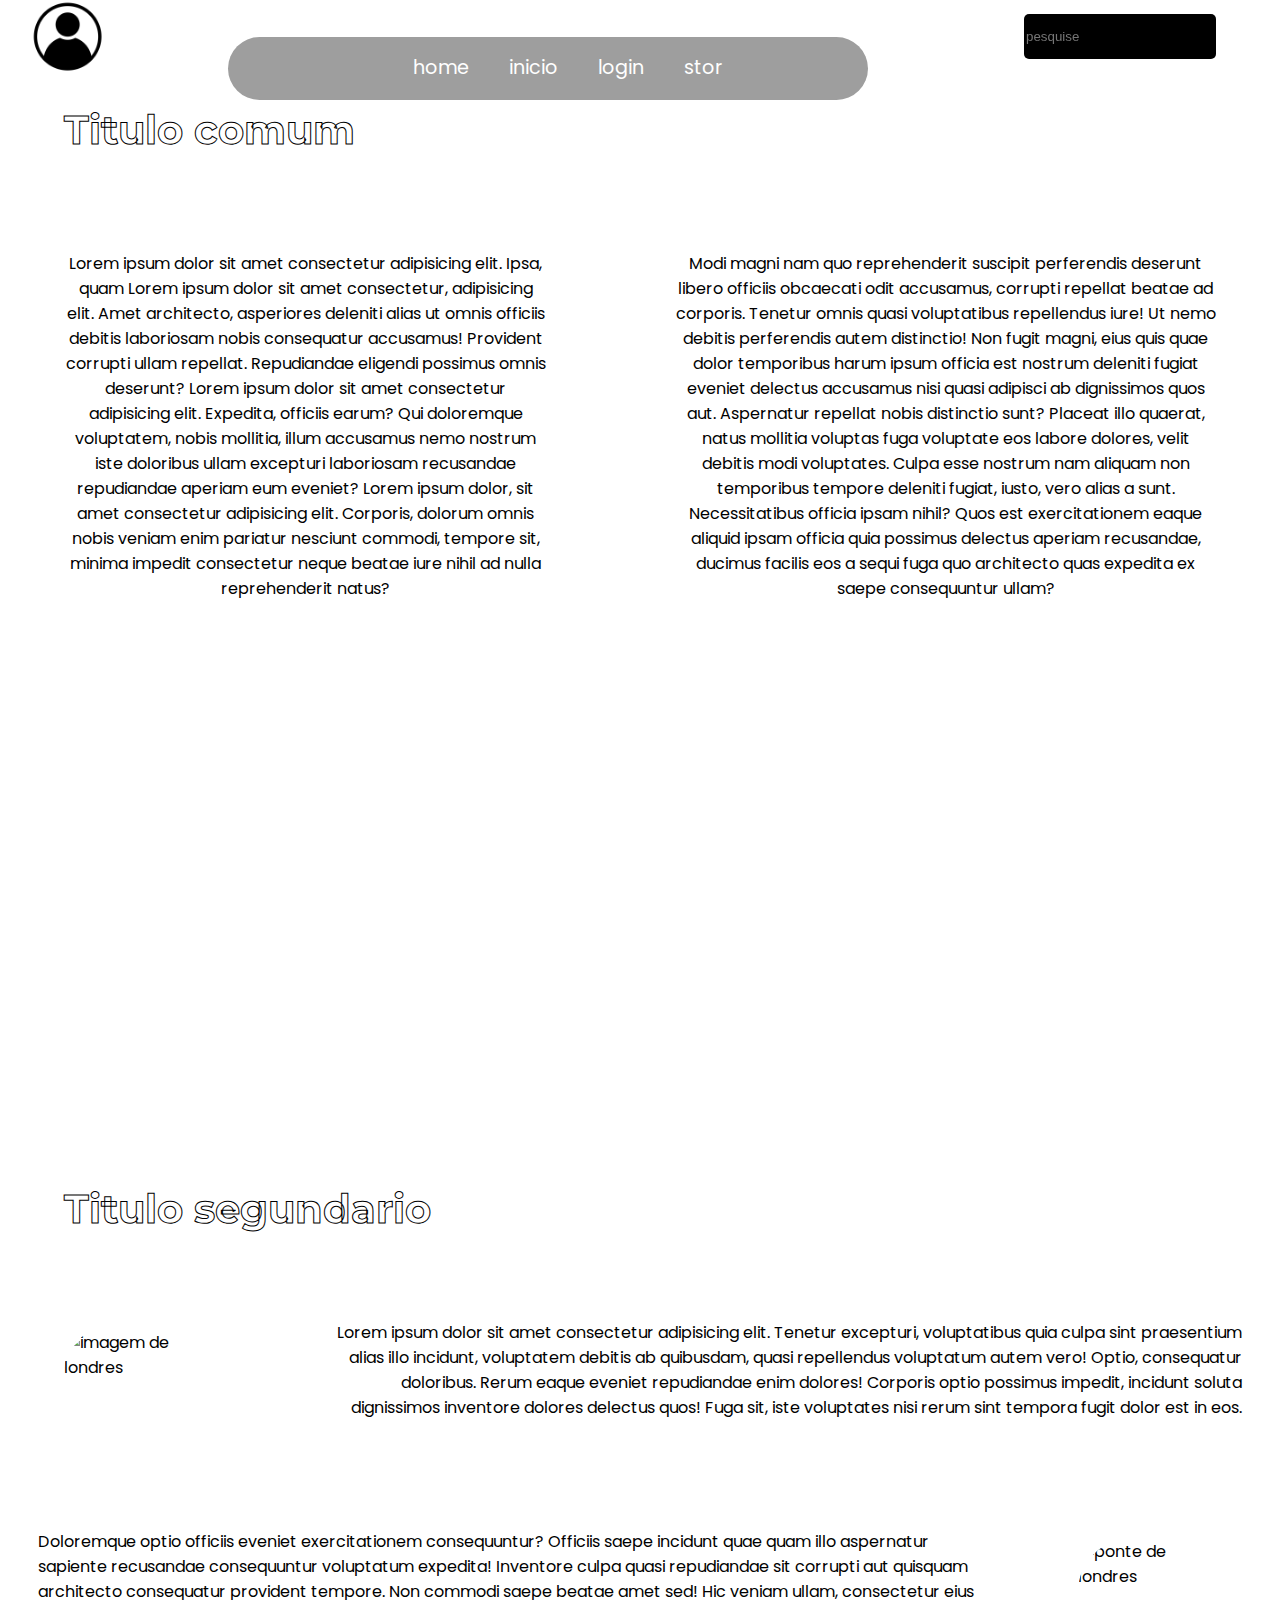
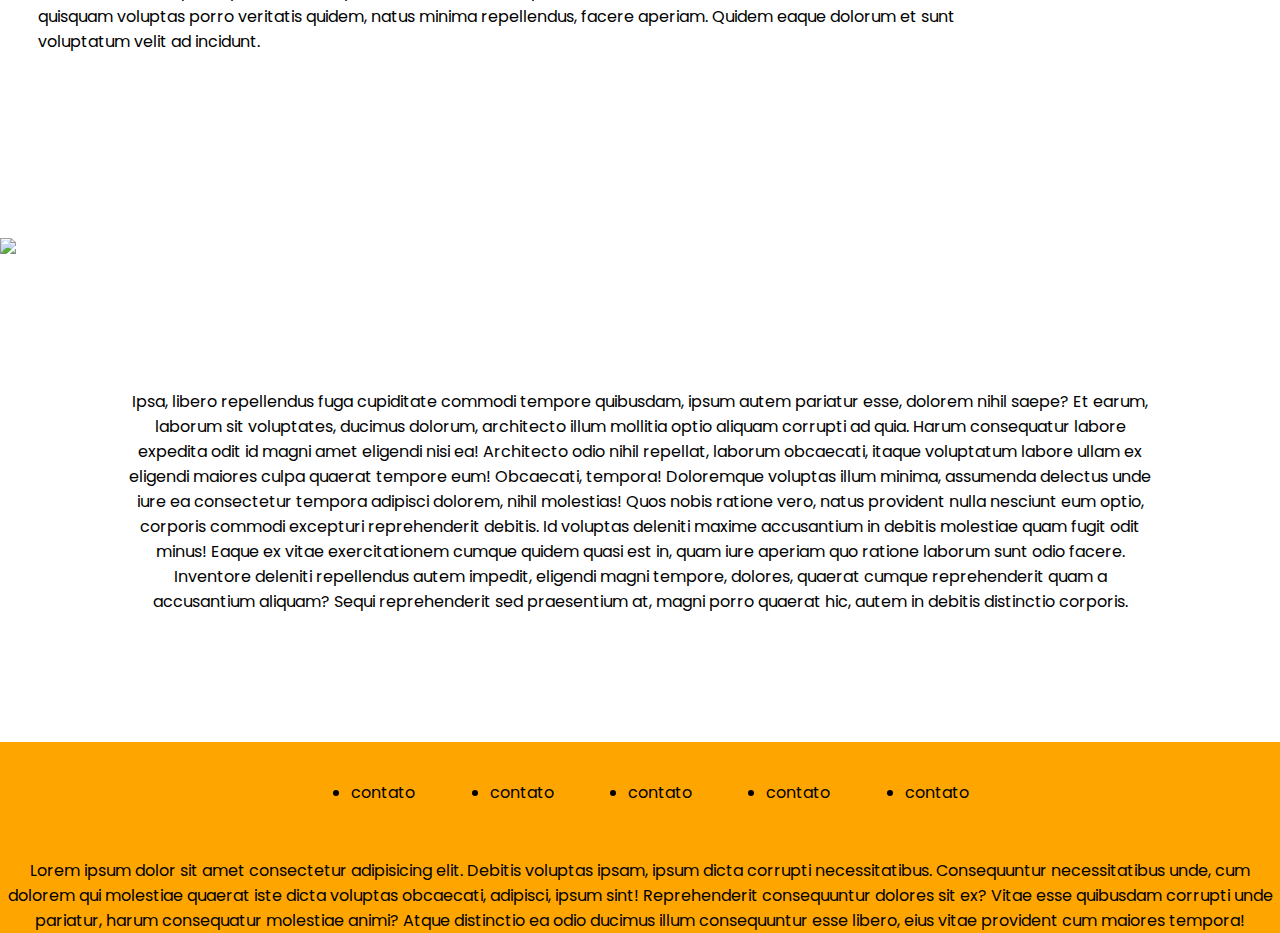
==== inicio.html @ 195dd869 "Initial commit" ====
<!DOCTYPE html>
<html>

<head>
  <meta charset="utf-8">
  <meta name="viewport" content="width=device-width">
  <title>replit</title>
  <link href="style.css" rel="stylesheet" type="text/css" />
  <link rel="preconnect" href="https://fonts.googleapis.com">
  <link rel="preconnect" href="https://fonts.gstatic.com" crossorigin>
  <link href="https://fonts.googleapis.com/css2?family=Poppins:ital,wght@0,100;0,200;0,300;0,400;0,500;0,600;0,700;0,800;0,900;1,100;1,200;1,300;1,400;1,500;1,600;1,700;1,800;1,900&display=swap" rel="stylesheet">
  <link rel="preconnect" href="https://fonts.googleapis.com">
  <link rel="preconnect" href="https://fonts.gstatic.com" crossorigin>
  <link href="https://fonts.googleapis.com/css2?family=Montserrat:ital,wght@0,100..900;1,100..900&display=swap" rel="stylesheet">
</head>

<body>
<header>
<!-- <img id="fundo" src="https://images.pexels.com/photos/16414123/pexels-photo-16414123/free-photo-of-franca-paris-construcao-predio.jpeg?auto=compress&cs=tinysrgb&w=1260&h=750&dpr=1" alt="Foto de um prédio em Paris""> -->
  <nav id="nav-bar">
    <img src="—Pngtree—avatar icon profile icon member_5247852.png" id="logo">
    <div class="naveg"><ul >
  <li id="home"><a href="index.html">home</a></li>
  <li id="home"><a href="">inicio</a></li>
  <li id="login"><a href="">login</a></li>
  <li id="stor"><a href="">stor</a></li>
  </ul> </div>
  
  <input type="search" placeholder="pesquise" id="pesquisa""> </nav>
  
</header>
  <main>
    <div id="texto1">
       <h2 class="titulo2"> <span>Titulo </span> comum</h2>
      <div class="lorems">
    <p id="paragrafo">Lorem ipsum dolor sit amet consectetur adipisicing elit. Ipsa, quam Lorem ipsum dolor sit amet consectetur, adipisicing elit. Amet architecto, asperiores deleniti alias ut omnis officiis debitis laboriosam nobis consequatur accusamus! Provident corrupti ullam repellat. Repudiandae eligendi possimus omnis deserunt? Lorem ipsum dolor sit amet consectetur adipisicing elit. Expedita, officiis earum? Qui doloremque voluptatem, nobis mollitia, illum accusamus nemo nostrum iste doloribus ullam excepturi laboriosam recusandae repudiandae aperiam eum eveniet?  Lorem ipsum dolor, sit amet consectetur adipisicing elit. Corporis, dolorum omnis nobis veniam enim pariatur nesciunt commodi, tempore sit, minima impedit consectetur neque beatae iure nihil ad nulla reprehenderit natus?</p>
   <p id="paragrafo2"> Modi magni nam quo reprehenderit suscipit perferendis deserunt libero officiis obcaecati odit accusamus, corrupti repellat beatae ad corporis. Tenetur omnis quasi voluptatibus repellendus iure! Ut nemo debitis perferendis autem distinctio!
    Non fugit magni, eius quis quae dolor temporibus harum ipsum officia est nostrum deleniti fugiat eveniet delectus accusamus nisi quasi adipisci ab dignissimos quos aut. Aspernatur repellat nobis distinctio sunt?
    Placeat illo quaerat, natus mollitia voluptas fuga voluptate eos labore dolores, velit debitis modi voluptates. Culpa esse nostrum nam aliquam non temporibus tempore deleniti fugiat, iusto, vero alias a sunt.
    Necessitatibus officia ipsam nihil? Quos est exercitationem eaque aliquid ipsam officia quia possimus delectus aperiam recusandae, ducimus facilis eos a sequi fuga quo architecto quas expedita ex saepe consequuntur ullam?</p>
      </div>
    <iframe src="https://www.google.com/maps/embed?pb=!1m18!1m12!1m3!1d2624.8741061050264!2d2.333030583923743!3d48.86061100797468!2m3!1f0!2f0!3f0!3m2!1i1024!2i768!4f13.1!3m3!1m2!1s0x47e671d877937b0f%3A0xb975fcfa192f84d4!2sMuseu%20do%20Louvre!5e0!3m2!1spt-BR!2sbr!4v1718895643769!5m2!1spt-BR!2sbr" width="900" height="350" style="border:0;" allowfullscreen="" loading="lazy" referrerpolicy="no-referrer-when-downgrade"></iframe>
    </div>

    <div id="texto2">
      <h2 class="titulo2">Titulo  <span> segundario</span></h2>
      <div id="parte1">
        <img class="img" src="https://images.pexels.com/photos/20894190/pexels-photo-20894190/free-photo-of-cidade-meio-urbano-ponto-de-referencia-ponto-historico.jpeg?auto=compress&cs=tinysrgb&w=1260&h=750&dpr=1" alt="imagem de londres">
    <p>Lorem ipsum dolor sit amet consectetur adipisicing elit. Tenetur excepturi, voluptatibus quia culpa sint praesentium alias illo incidunt, voluptatem debitis ab quibusdam, quasi repellendus voluptatum autem vero! Optio, consequatur doloribus.
    Rerum eaque eveniet repudiandae enim dolores! Corporis optio possimus impedit, incidunt soluta dignissimos inventore dolores delectus quos! Fuga sit, iste voluptates nisi rerum sint tempora fugit dolor est in eos.
    </p>
      </div>
      <div id="parte2">
  <p>Doloremque optio officiis eveniet exercitationem consequuntur? Officiis saepe incidunt quae quam illo aspernatur sapiente recusandae consequuntur voluptatum expedita! Inventore culpa quasi repudiandae sit corrupti aut quisquam architecto consequatur provident tempore.
    Non commodi saepe beatae amet sed! Hic veniam ullam, consectetur eius quisquam voluptas porro veritatis quidem, natus minima repellendus, facere aperiam. Quidem eaque dolorum et sunt voluptatum velit ad incidunt.
   
    </p>
        <img class="img" src="https://images.pexels.com/photos/1796712/pexels-photo-1796712.jpeg?auto=compress&cs=tinysrgb&w=1260&h=750&dpr=1" alt="ponte de londres">
      </div>
      
      <img id="ft-final" src="https://images.pexels.com/photos/4452037/pexels-photo-4452037.jpeg">
   
      <p id="pfinal">Ipsa, libero repellendus fuga cupiditate commodi tempore quibusdam, ipsum autem pariatur esse, dolorem nihil saepe? Et earum, laborum sit voluptates, ducimus dolorum, architecto illum mollitia optio aliquam corrupti ad quia.
    Harum consequatur labore expedita odit id magni amet eligendi nisi ea! Architecto odio nihil repellat, laborum obcaecati, itaque voluptatum labore ullam ex eligendi maiores culpa quaerat tempore eum! Obcaecati, tempora!
    Doloremque voluptas illum minima, assumenda delectus unde iure ea consectetur tempora adipisci dolorem, nihil molestias! Quos nobis ratione vero, natus provident nulla nesciunt eum optio, corporis commodi excepturi reprehenderit debitis.
    Id voluptas deleniti maxime accusantium in debitis molestiae quam fugit odit minus! Eaque ex vitae exercitationem cumque quidem quasi est in, quam iure aperiam quo ratione laborum sunt odio facere.
    Inventore deleniti repellendus autem impedit, eligendi magni tempore, dolores, quaerat cumque reprehenderit quam a accusantium aliquam? Sequi reprehenderit sed praesentium at, magni porro quaerat hic, autem in debitis distinctio corporis.
    </p>
    </div>
  </main>
  
  <footer>
    <ul>
      <li>contato</li>
      <li>contato</li>
      <li>contato</li>
      <li>contato</li>
      <li>contato</li>
    </ul>
    <p>
      Lorem ipsum dolor sit amet consectetur adipisicing elit. Debitis voluptas ipsam, ipsum dicta corrupti necessitatibus. Consequuntur necessitatibus unde, cum dolorem qui molestiae quaerat iste dicta voluptas obcaecati, adipisci, ipsum sint!
      Reprehenderit consequuntur dolores sit ex? Vitae esse quibusdam corrupti unde pariatur, harum consequatur molestiae animi? Atque distinctio ea odio ducimus illum consequuntur esse libero, eius vitae provident cum maiores tempora!
    </p>
  </footer>
  
  <script src="script.js"></script>
</body>

</html>
---- style.css ----
html {
  height: 100%;
  width: 100%;
}
body{
  background-attachment: hiddden;
  height: 100%;
  width: 100%;
  margin: 0;
font-family:'Poppins', sans-serif;
  
}
/* header */
#nav-bar{
  position: fixed  ;
  display: flex;
  justify-content: space-between;
  text-align:center;
  align-items:center;
  height: 8vh;
  width: 100%;
  z-index:1;
}
#logo{
  height:15vh;
}

.naveg{
  height: 7vh;
  padding: 0;
  margin-top:5%;
 background-color: #9e9e9e;
  border-radius: 70PX;
  width:50%;
  display: flex;
  justify-content: center;
  text-align: center;
}
.naveg ul{
  
  display: flex;
  justify-content:space-around;
  text-align:center;
}
.naveg ul li{
  margin: 0px 20px;
  list-style: none;
 text-align: center;
  
}
.naveg ul li a{
  text-decoration: none;
  color: white;
font-size: 1.2em;
  
  
}



#pesquisa{
  width:15%;
  height:5vh;
  margin:5%;
  border-radius: 5px;
  border-style:hidden;
  background-color: black;
}
header{
  height: 8vh;
}
/* main */
#main video{
   height: 100vh;
  background-size: cover;
  width: 100%;
  position: absolute;
  top: 0;
  left: 0;
  z-index: 2;
}

 

#Titulo1{
  color: white;
  font-size: 2.8em;
 position: absolute;
  z-index: 3;
left: 5%;
  top:15%
}
  

#txtpr{
  border-bottom: 3px orange solid ;
  font-size: 2.5em;
}
#Titulo{
  position: absolute;
  z-index: 3;
  top:35%;
  left: 5%;
  font-size: 3em;
}
h1{text-align: left;
  
 color:transparent ;
  position: absolute;
   z-index: 3;

}

h1 span{
  transition: 1.5s;
  margin: 5px;
}
h1 span:hover {
    color: orange;
    font-size: 1.2em;
   -webkit-text-stroke: 0px;
 
}
#btn{
  position: absolute;
  z-index: 3;
 bottom: 20%;
  right: 20%;
  background: white;
  border:none;
  border-radius: 40px;
  width: 20%;
  height: 7vh;
  font-size: 1.5em;
  color: black;
  transition: 0.5s;
  text-align: center;
  text-decoration: none; 
  padding-top:1%;
}

#btn:hover{
  color: orange;
  height: 8vh;
}
#texto1{
  transition: 2s;
}
.titulo2{
  margin-left: 5%;
  font-size: 2.5em;
  font-weight: 2%;
  font-family:"Montserrat",serif;
  color: white;
  -webkit-text-stroke: 1px black;;
  transition: 2s;
}
.lorems{
  display: flex;
  justify-content: space-between;
background-size: cover;
  background-attachment: cover;
  width: 100%;
  
  
  
}
#paragrafo,#paragrafo2{
  text-align: center;
 margin: 5%;
 
}
iframe{
  margin: 5%;
  
}


#parte1, #parte2{
  display: flex;
}
#parte1 p{
 
  border-radius: 10% 0% 0% 10%;
  padding: 3%;
  text-align: right;
}
#parte2 p{
  
  border-radius: 0% 10% 10% 0%;
  padding: 3%;
  text-align: left;
 
}
#parte2{
   margin-bottom: 10%;
}
.img{
  width: 45%;
  margin: 5%;
  border-radius: 2000px;
  background-attachment: cover;
  background-size: cover;
  transition:1s;
}
.img:hover{
  width: 50%;
}
#ft-final{
  width: 100%;
  background-attachment: cover;
  background-size: cover;
}
#pfinal{
  text-align: center;
  margin: 10%;
}
/* footer */
footer{
  background-color: orange ;
  text-align: center;
}
footer ul {
 display: flex; 
  justify-content: center;
 
}
footer li{
  
  margin: 3%;
}
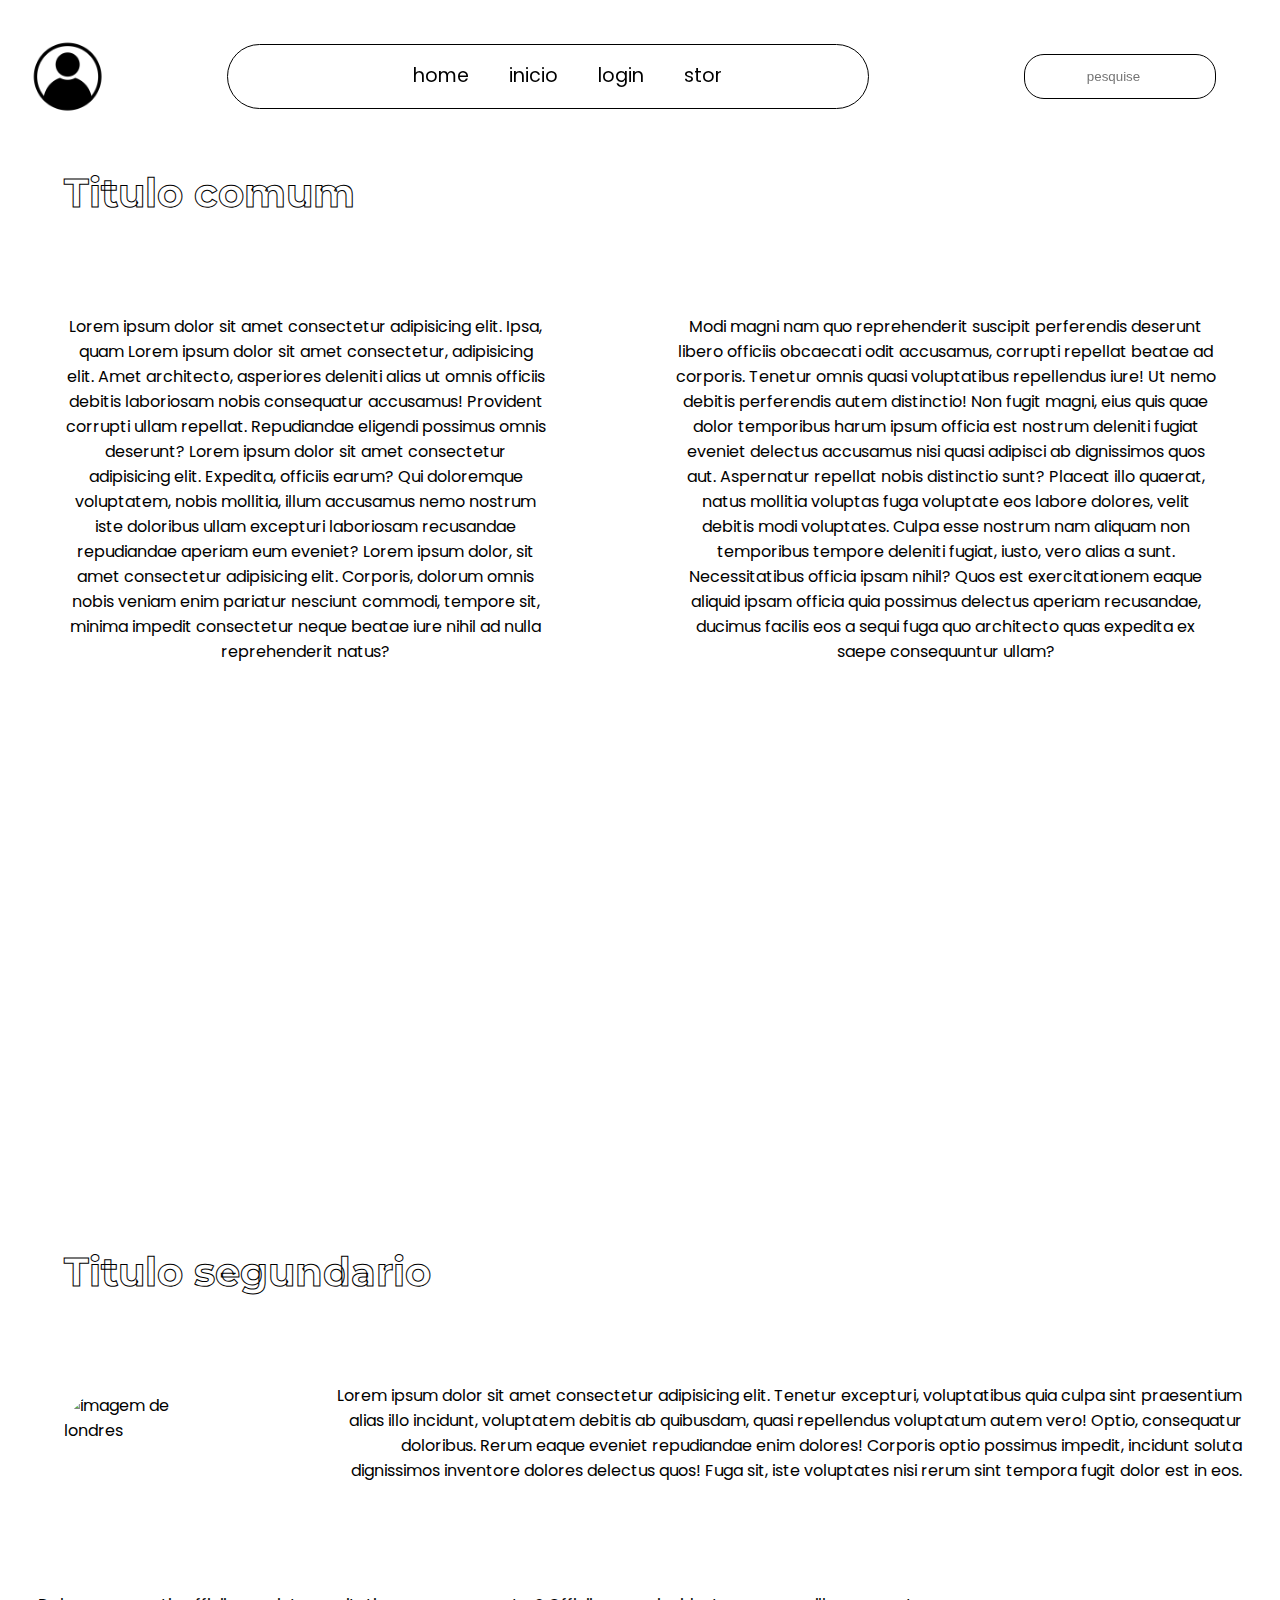
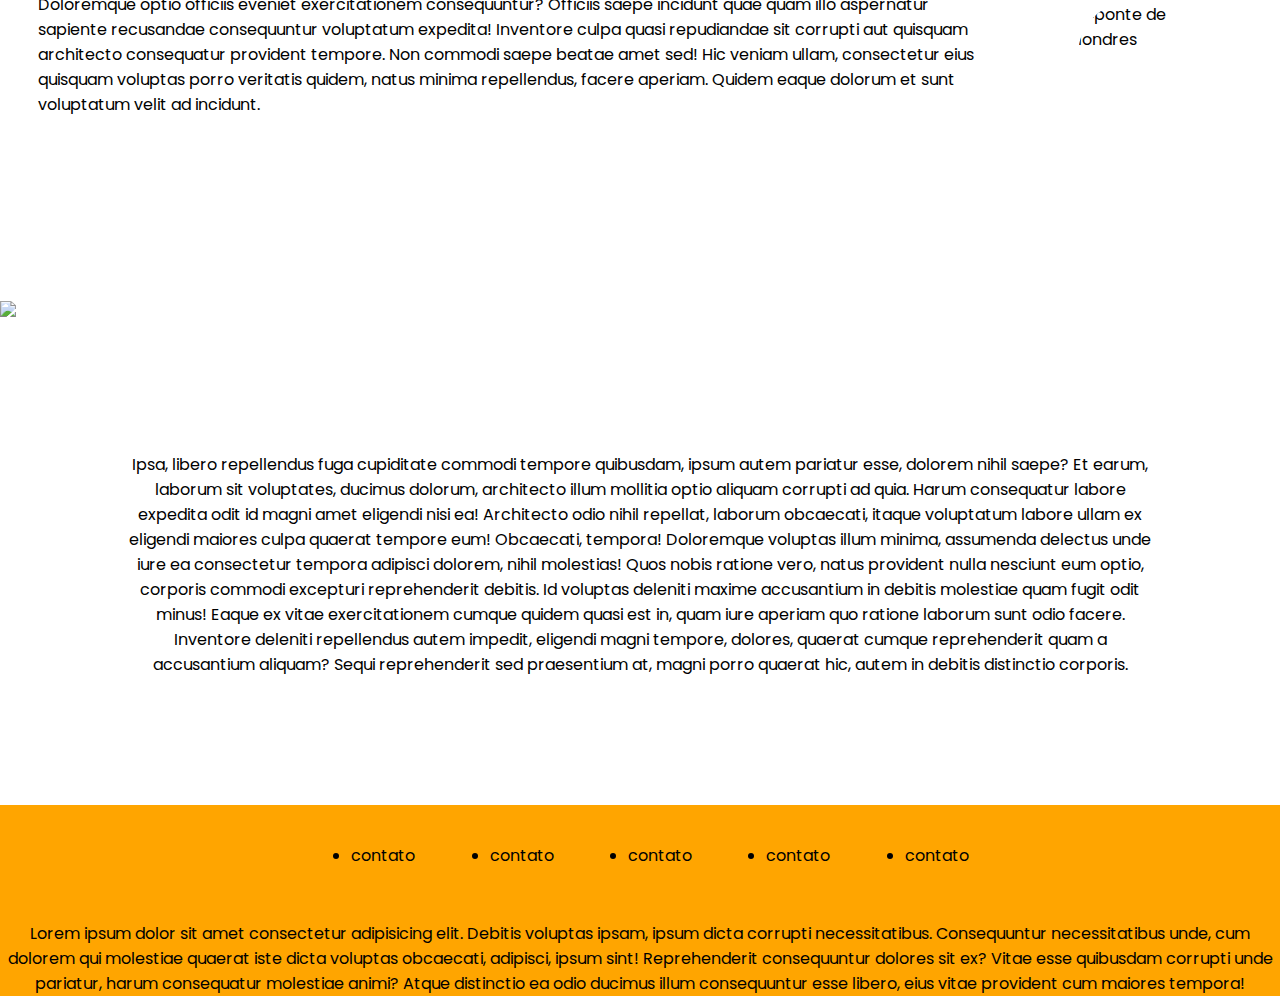
==== commit c1307c71: "br-taref" ====
--- a/inicio.html
+++ b/inicio.html
@@ -16,7 +16,6 @@
 
 <body>
 <header>
-<!-- <img id="fundo" src="https://images.pexels.com/photos/16414123/pexels-photo-16414123/free-photo-of-franca-paris-construcao-predio.jpeg?auto=compress&cs=tinysrgb&w=1260&h=750&dpr=1" alt="Foto de um prédio em Paris""> -->
   <nav id="nav-bar">
     <img src="—Pngtree—avatar icon profile icon member_5247852.png" id="logo">
     <div class="naveg"><ul >
--- a/style.css
+++ b/style.css
@@ -20,6 +20,7 @@
   height: 8vh;
   width: 100%;
   z-index:1;
+  padding-top: 40px;
 }
 #logo{
   height:15vh;
@@ -28,9 +29,9 @@
 .naveg{
   height: 7vh;
   padding: 0;
-  margin-top:5%;
- background-color: #9e9e9e;
+ background-color: #ffffff66;
   border-radius: 70PX;
+  border: solid 1px;
   width:50%;
   display: flex;
   justify-content: center;
@@ -50,9 +51,8 @@
 }
 .naveg ul li a{
   text-decoration: none;
-  color: white;
+  color: rgb(0, 0, 0);
 font-size: 1.2em;
-  
   
 }
 
@@ -62,28 +62,37 @@
   width:15%;
   height:5vh;
   margin:5%;
-  border-radius: 5px;
-  border-style:hidden;
-  background-color: black;
+  border-radius: 20px;
+  border-style:none;
+  border: solid 1px;
+  background-color: rgba(255, 255, 255, 0.361);
+  text-align: center;
+ 
 }
 header{
-  height: 8vh;
+  height: 15vh;
 }
 /* main */
-#main video{
-   height: 100vh;
+.main{
+   background-attachment:hidden;
+   width: 100%;
+   margin: 0;
+
+}
+.main video{
+   height: 50;
   background-size: cover;
   width: 100%;
   position: absolute;
   top: 0;
   left: 0;
   z-index: 2;
-}
-
- 
+ 
+}
+
 
 #Titulo1{
-  color: white;
+  color: rgb(255, 255, 255);
   font-size: 2.8em;
  position: absolute;
   z-index: 3;
@@ -126,13 +135,13 @@
   z-index: 3;
  bottom: 20%;
   right: 20%;
-  background: white;
+  background: rgb(255, 255, 255);
   border:none;
   border-radius: 40px;
   width: 20%;
   height: 7vh;
   font-size: 1.5em;
-  color: black;
+  color: rgb(0, 0, 0);
   transition: 0.5s;
   text-align: center;
   text-decoration: none; 
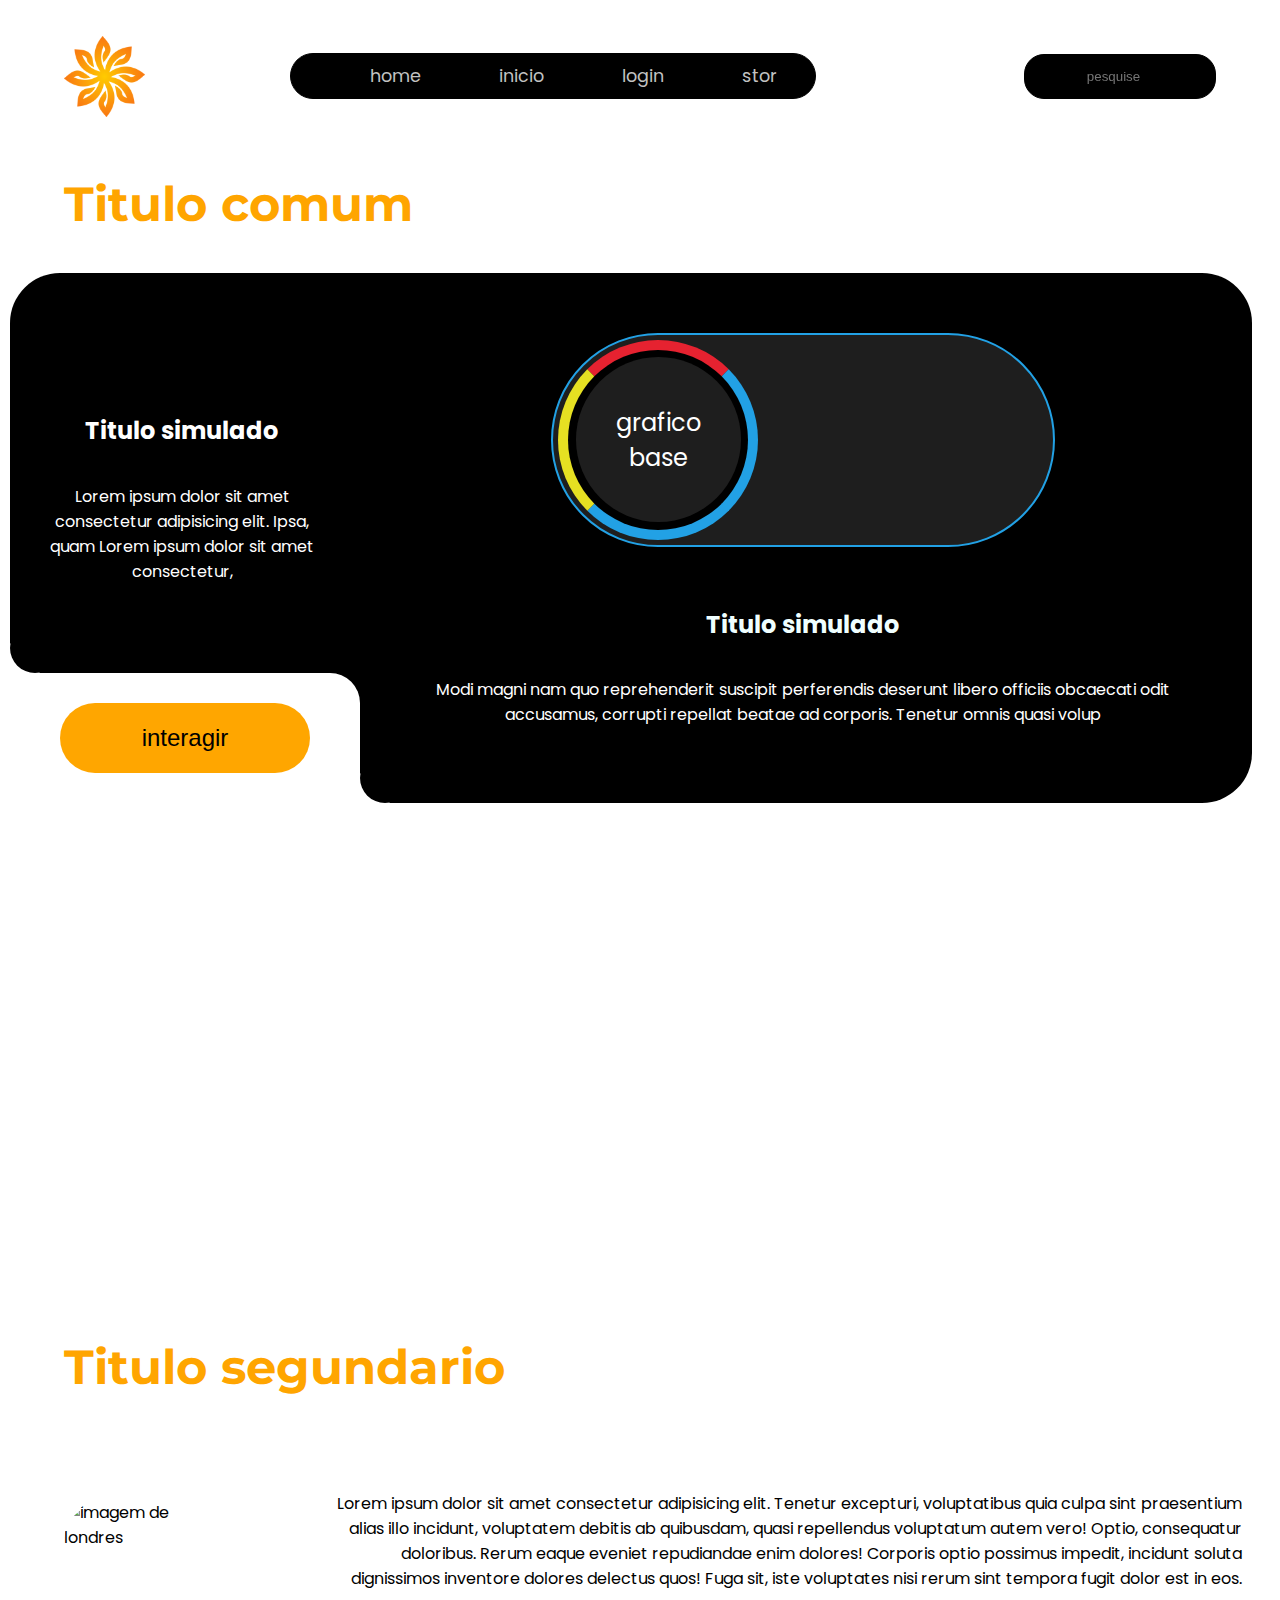
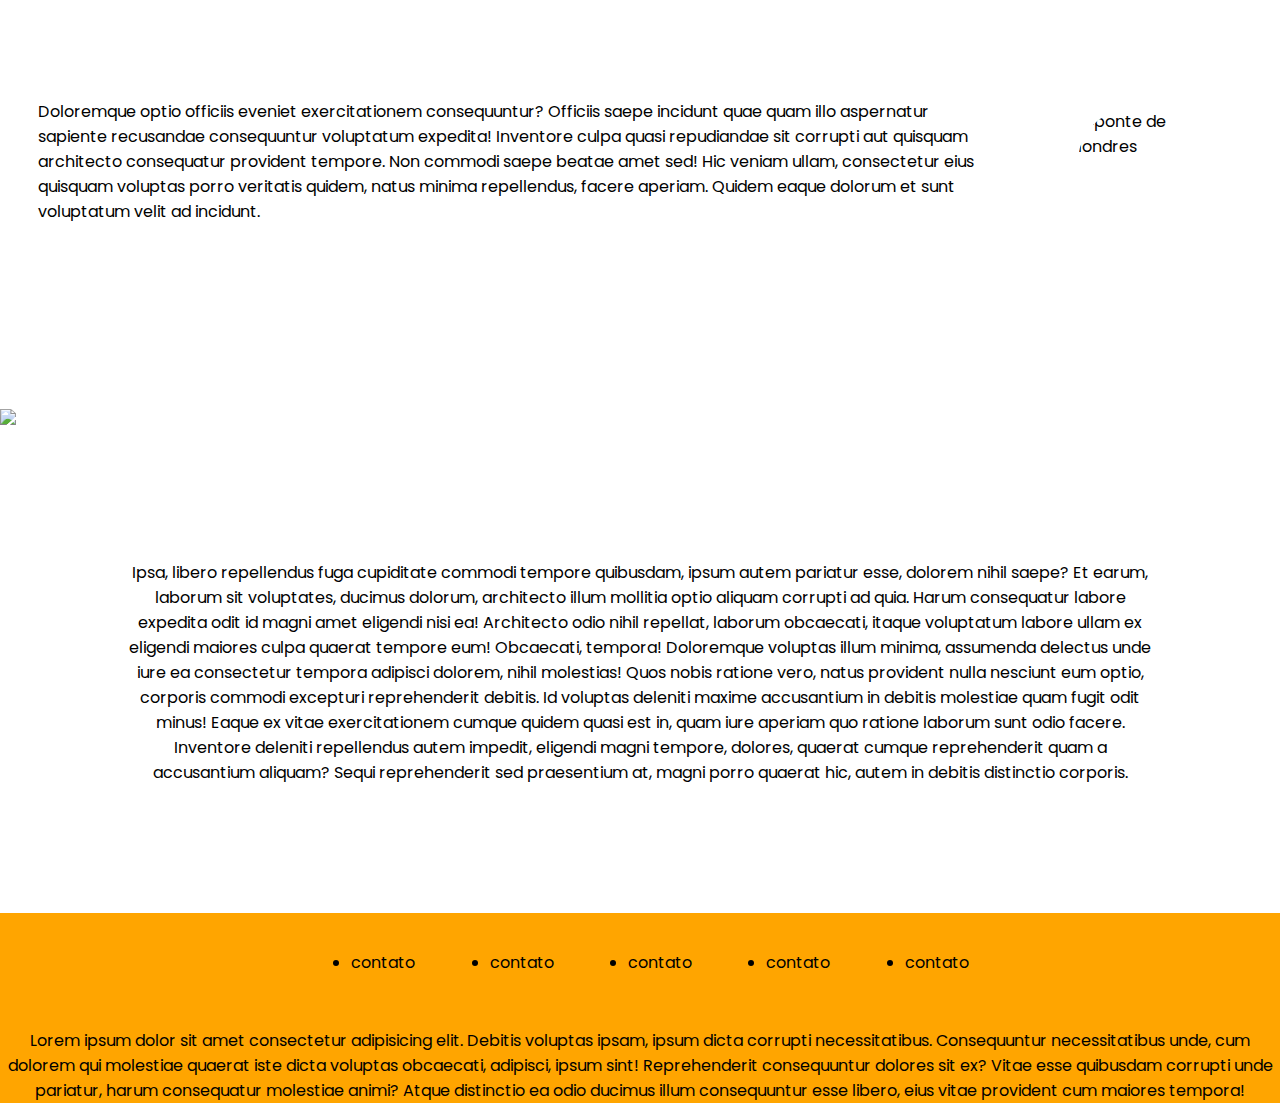
==== commit 5211bd3e: "alt" ====
--- a/inicio.html
+++ b/inicio.html
@@ -17,32 +17,52 @@
 <body>
 <header>
   <nav id="nav-bar">
-    <img src="—Pngtree—avatar icon profile icon member_5247852.png" id="logo">
-    <div class="naveg"><ul >
-  <li id="home"><a href="index.html">home</a></li>
-  <li id="home"><a href="">inicio</a></li>
-  <li id="login"><a href="">login</a></li>
-  <li id="stor"><a href="">stor</a></li>
-  </ul> </div>
+    <img src="logo.png" id="logo">
+    <ul class="ul" >
+  <li class="li"><a class="al" href="index.html">home</a></li>
+  <li class="li"><a class="al" href="">inicio</a></li>
+  <li class="li"><a class="al" href="">login</a></li>
+  <li class="li"><a class="al" href="">stor</a></li>
+  </ul> 
   
-  <input type="search" placeholder="pesquise" id="pesquisa""> </nav>
-  
-</header>
+  <input type="search" placeholder="pesquise" id="pesquisa"> 
+</nav>
+
+</header> 
+
   <main>
     <div id="texto1">
-       <h2 class="titulo2"> <span>Titulo </span> comum</h2>
+       <h2 class="titulo2"> <span class='span'>Titulo </span> comum</h2>
       <div class="lorems">
-    <p id="paragrafo">Lorem ipsum dolor sit amet consectetur adipisicing elit. Ipsa, quam Lorem ipsum dolor sit amet consectetur, adipisicing elit. Amet architecto, asperiores deleniti alias ut omnis officiis debitis laboriosam nobis consequatur accusamus! Provident corrupti ullam repellat. Repudiandae eligendi possimus omnis deserunt? Lorem ipsum dolor sit amet consectetur adipisicing elit. Expedita, officiis earum? Qui doloremque voluptatem, nobis mollitia, illum accusamus nemo nostrum iste doloribus ullam excepturi laboriosam recusandae repudiandae aperiam eum eveniet?  Lorem ipsum dolor, sit amet consectetur adipisicing elit. Corporis, dolorum omnis nobis veniam enim pariatur nesciunt commodi, tempore sit, minima impedit consectetur neque beatae iure nihil ad nulla reprehenderit natus?</p>
-   <p id="paragrafo2"> Modi magni nam quo reprehenderit suscipit perferendis deserunt libero officiis obcaecati odit accusamus, corrupti repellat beatae ad corporis. Tenetur omnis quasi voluptatibus repellendus iure! Ut nemo debitis perferendis autem distinctio!
-    Non fugit magni, eius quis quae dolor temporibus harum ipsum officia est nostrum deleniti fugiat eveniet delectus accusamus nisi quasi adipisci ab dignissimos quos aut. Aspernatur repellat nobis distinctio sunt?
-    Placeat illo quaerat, natus mollitia voluptas fuga voluptate eos labore dolores, velit debitis modi voluptates. Culpa esse nostrum nam aliquam non temporibus tempore deleniti fugiat, iusto, vero alias a sunt.
-    Necessitatibus officia ipsam nihil? Quos est exercitationem eaque aliquid ipsam officia quia possimus delectus aperiam recusandae, ducimus facilis eos a sequi fuga quo architecto quas expedita ex saepe consequuntur ullam?</p>
+        <div class="esp1">
+          <h2 color="white">Titulo simulado</h2>
+                <p id="paragrafo">Lorem ipsum dolor sit amet consectetur adipisicing elit. Ipsa, quam Lorem ipsum dolor sit amet consectetur, </p>
+        </div>
+      
+  
+     <div class="esp2">
+        <div class="rol">
+          <div class="graf">
+            <div class="agra">
+            <p>grafico <BR> base</p>
+          </div>
+              </div>
+        </div>
+        <h2  color=>Titulo simulado</h2>
+          <p id="paragrafo2"> Modi magni nam quo reprehenderit suscipit perferendis deserunt libero officiis obcaecati odit accusamus, corrupti repellat beatae ad corporis. Tenetur omnis quasi volup
+            </p>
+     </div>
+       <span class="sombra">
+        <input type="button" value="interagir" id="int">
+      </span>
+      <span class="sombradois"></span>
       </div>
+  
     <iframe src="https://www.google.com/maps/embed?pb=!1m18!1m12!1m3!1d2624.8741061050264!2d2.333030583923743!3d48.86061100797468!2m3!1f0!2f0!3f0!3m2!1i1024!2i768!4f13.1!3m3!1m2!1s0x47e671d877937b0f%3A0xb975fcfa192f84d4!2sMuseu%20do%20Louvre!5e0!3m2!1spt-BR!2sbr!4v1718895643769!5m2!1spt-BR!2sbr" width="900" height="350" style="border:0;" allowfullscreen="" loading="lazy" referrerpolicy="no-referrer-when-downgrade"></iframe>
     </div>
 
     <div id="texto2">
-      <h2 class="titulo2">Titulo  <span> segundario</span></h2>
+      <h2 class="titulo2">Titulo  <span class='span' > segundario</span></h2>
       <div id="parte1">
         <img class="img" src="https://images.pexels.com/photos/20894190/pexels-photo-20894190/free-photo-of-cidade-meio-urbano-ponto-de-referencia-ponto-historico.jpeg?auto=compress&cs=tinysrgb&w=1260&h=750&dpr=1" alt="imagem de londres">
     <p>Lorem ipsum dolor sit amet consectetur adipisicing elit. Tenetur excepturi, voluptatibus quia culpa sint praesentium alias illo incidunt, voluptatem debitis ab quibusdam, quasi repellendus voluptatum autem vero! Optio, consequatur doloribus.
@@ -82,7 +102,7 @@
     </p>
   </footer>
   
-  <script src="script.js"></script>
+  <script src="inicio.js"></script>
 </body>
 
 </html>--- a/style.css
+++ b/style.css
@@ -8,6 +8,7 @@
   width: 100%;
   margin: 0;
 font-family:'Poppins', sans-serif;
+
   
 }
 /* header */
@@ -19,43 +20,50 @@
   align-items:center;
   height: 8vh;
   width: 100%;
-  z-index:1;
+  z-index:10;  
   padding-top: 40px;
+  left: 0;
+  top: 0 ;
 }
 #logo{
-  height:15vh;
-}
-
-.naveg{
-  height: 7vh;
-  padding: 0;
- background-color: #ffffff66;
+  margin-left: 5%;
+  height:9vh;
+}
+
+
+.ul{
+   background-color: rgba(0, 0, 0, 0.843);
   border-radius: 70PX;
   border: solid 1px;
-  width:50%;
-  display: flex;
-  justify-content: center;
-  text-align: center;
-}
-.naveg ul{
-  
   display: flex;
   justify-content:space-around;
   text-align:center;
-}
-.naveg ul li{
-  margin: 0px 20px;
+  transition: 2s;
+}
+.li{
+  margin: 0px 30px;
   list-style: none;
  text-align: center;
-  
-}
-.naveg ul li a{
+ transition: 1s;
+  border-radius: 20px;
+  padding: 1vh;
+}
+.al{
   text-decoration: none;
-  color: rgb(0, 0, 0);
-font-size: 1.2em;
-  
-}
-
+  color: rgb(194, 194, 194);
+font-size: 1.1em;
+transition: 0.5s;
+}
+
+
+.li:hover{
+  padding:1vh 2vh  ;
+  background-color: orange;
+  .al{
+    font-size: 1.2em;
+     color: #ffffff;
+  }
+}
 
 
 #pesquisa{
@@ -65,13 +73,15 @@
   border-radius: 20px;
   border-style:none;
   border: solid 1px;
-  background-color: rgba(255, 255, 255, 0.361);
-  text-align: center;
- 
+  background-color: rgba(0, 0, 0, 0.843);
+  text-align: center;
+ transition: 0.5s;
 }
 header{
   height: 15vh;
 }
+
+
 /* main */
 .main{
    background-attachment:hidden;
@@ -80,7 +90,7 @@
 
 }
 .main video{
-   height: 50;
+   height: 55;
   background-size: cover;
   width: 100%;
   position: absolute;
@@ -92,12 +102,12 @@
 
 
 #Titulo1{
-  color: rgb(255, 255, 255);
+  color: #ffffff;
   font-size: 2.8em;
  position: absolute;
   z-index: 3;
 left: 5%;
-  top:15%
+  top:5%
 }
   
 
@@ -108,7 +118,7 @@
 #Titulo{
   position: absolute;
   z-index: 3;
-  top:35%;
+  top:25%;
   left: 5%;
   font-size: 3em;
 }
@@ -130,11 +140,15 @@
    -webkit-text-stroke: 0px;
  
 }
+#exp{
+  color: #ff0000;
+  font-size: 1.2em;
+}
 #btn{
   position: absolute;
   z-index: 3;
- bottom: 20%;
-  right: 20%;
+ bottom: 10%;
+  right: 40%;
   background: rgb(255, 255, 255);
   border:none;
   border-radius: 40px;
@@ -146,6 +160,7 @@
   text-align: center;
   text-decoration: none; 
   padding-top:1%;
+ border: 1px solid black;
 }
 
 #btn:hover{
@@ -155,36 +170,179 @@
 #texto1{
   transition: 2s;
 }
+/* parete do grafico e do botão um */
 .titulo2{
   margin-left: 5%;
-  font-size: 2.5em;
+  font-size: 3em;
   font-weight: 2%;
   font-family:"Montserrat",serif;
+  color: orange;
+  transition: 0.5s;
+ 
+}
+.titulo2:hover{
+  -webkit-text-stroke: 0px black;;
+  font-size: 2.7em;
+  .span{
+  color: red;
+}
+}
+
+.lorems{
+  /* height: 550px; */
+  position: relative;
+  display: flex;
+  justify-content: space-around;
+  width: 97%;
+  background-color: rgb(0, 0, 0);
+  margin: 10px;
+  border-radius: 50px;
+ 
+}
+.sombra{
+  position: absolute;
+  background-color: rgb(255, 255, 255);
+  border-top-right-radius: 30px;
+  display: flex;
+  justify-content: center;
+  align-items: center;
+  width: 350px;
+  height: 130px;
+  bottom: 0;
+  left: 0;
+  z-index: 2;
+}
+.sombra::before{
+  content: ' ';
+  position: absolute;
+  width: 50px;
+  height: 50px;
+  border-radius: 50%;
+  background-color:transparent;
+  bottom: 0;
+  right: -50px;
+  box-shadow: -20px 20px rgb(255, 255, 255);
+}
+.sombradois{
+  position: absolute;
+  background-color: transparent;
+  border-top-right-radius: 30px;
+  text-align: center;
+  width: 400px;
+  height: 130px;
+  bottom: 0;
+  left: 0;
+  z-index: 1;
+}
+.sombradois::before{
+  content: ' ';
+  position: absolute;
+  width: 50px;
+  height: 50px;
+  border-radius: 50%;
+  background-color:transparent;
+  left: 0;
+  top: -50px;
+  box-shadow: -20px 20px rgb(255, 255, 255);
+}
+.esp2{
+  padding: 60px;
+  display: flex;
+ flex-direction: column;
+  justify-content: center;
+  align-items: center;
+  text-align: center;
+  width: 200%;
+  
+
+}
+.rol{
+  display: flex;
+  justify-content: left;
+  align-items: center;
+  width: 500px;
+  height: 210px;
+  background-color:#1e1e1e;
+  margin-bottom: 40px;
+  border-radius: 110px;
+  border: 2px solid #22A1E5;
+ transition: 5s;
+}
+
+.graf{
+  height: 180px;
+  width: 180px;
+  border-radius: 50%;
+border: 10px solid #22A1E5;
+border-top-color: #E62230;
+border-left-color: #E6E022;
+  background-color:rgb(0, 0, 0);
+  display: flex;
+  justify-content: center;
+  align-items: center;
+  margin: 0px 5px;
+  transition: 5s;
+
+}
+.agra{
+height: 165px;
+  width: 165px;
+  background-color: #1e1e1e;
+  border-radius: 50%;
+  display: flex;
+  justify-content: center;
+  align-items: center;
+  transition: 5s;
+}
+.agra p{
+  font-size:1.5em ;
+  color: #ffffff;
+  
+}
+.esp1{
+  justify-content: flex-start;
+  padding: 40px;
+ display: flex;
+flex-direction: column;
+align-items: center;
+  text-align: center;
+}
+.esp1 h2{
   color: white;
-  -webkit-text-stroke: 1px black;;
-  transition: 2s;
-}
-.lorems{
-  display: flex;
-  justify-content: space-between;
-background-size: cover;
-  background-attachment: cover;
-  width: 100%;
-  
-  
-  
+  margin-top: 100px;
+  padding: 0;
+}
+.esp2 h2{
+  color: azure;
+
+}
+
+#int{
+  font-size: 1.5em;
+  width: 250px;
+  height: 70px;
+  border-radius: 50px;
+  border: none;
+ background-color: #ffa600;
+transition: 0.3s;
+color: rgb(0, 0, 0);
+}
+
+#int:hover{
+  width: 270px;
+  height: 70px;
+font-size: 1.7em;
 }
 #paragrafo,#paragrafo2{
-  text-align: center;
- margin: 5%;
- 
-}
+color: #ffffff; 
+}
+/* parte do frame */
 iframe{
   margin: 5%;
   
 }
 
-
+/* parte das fotos que se mechem */
 #parte1, #parte2{
   display: flex;
 }
@@ -202,19 +360,29 @@
  
 }
 #parte2{
+  
    margin-bottom: 10%;
-}
+
+ 
+   
+}
+
 .img{
   width: 45%;
   margin: 5%;
   border-radius: 2000px;
   background-attachment: cover;
   background-size: cover;
+  box-shadow: 0px 100px 180px -90px black;
   transition:1s;
+  
 }
 .img:hover{
   width: 50%;
-}
+  box-shadow: 10px 90px 200px -100px black;
+  
+}
+/* ultima parte  */
 #ft-final{
   width: 100%;
   background-attachment: cover;
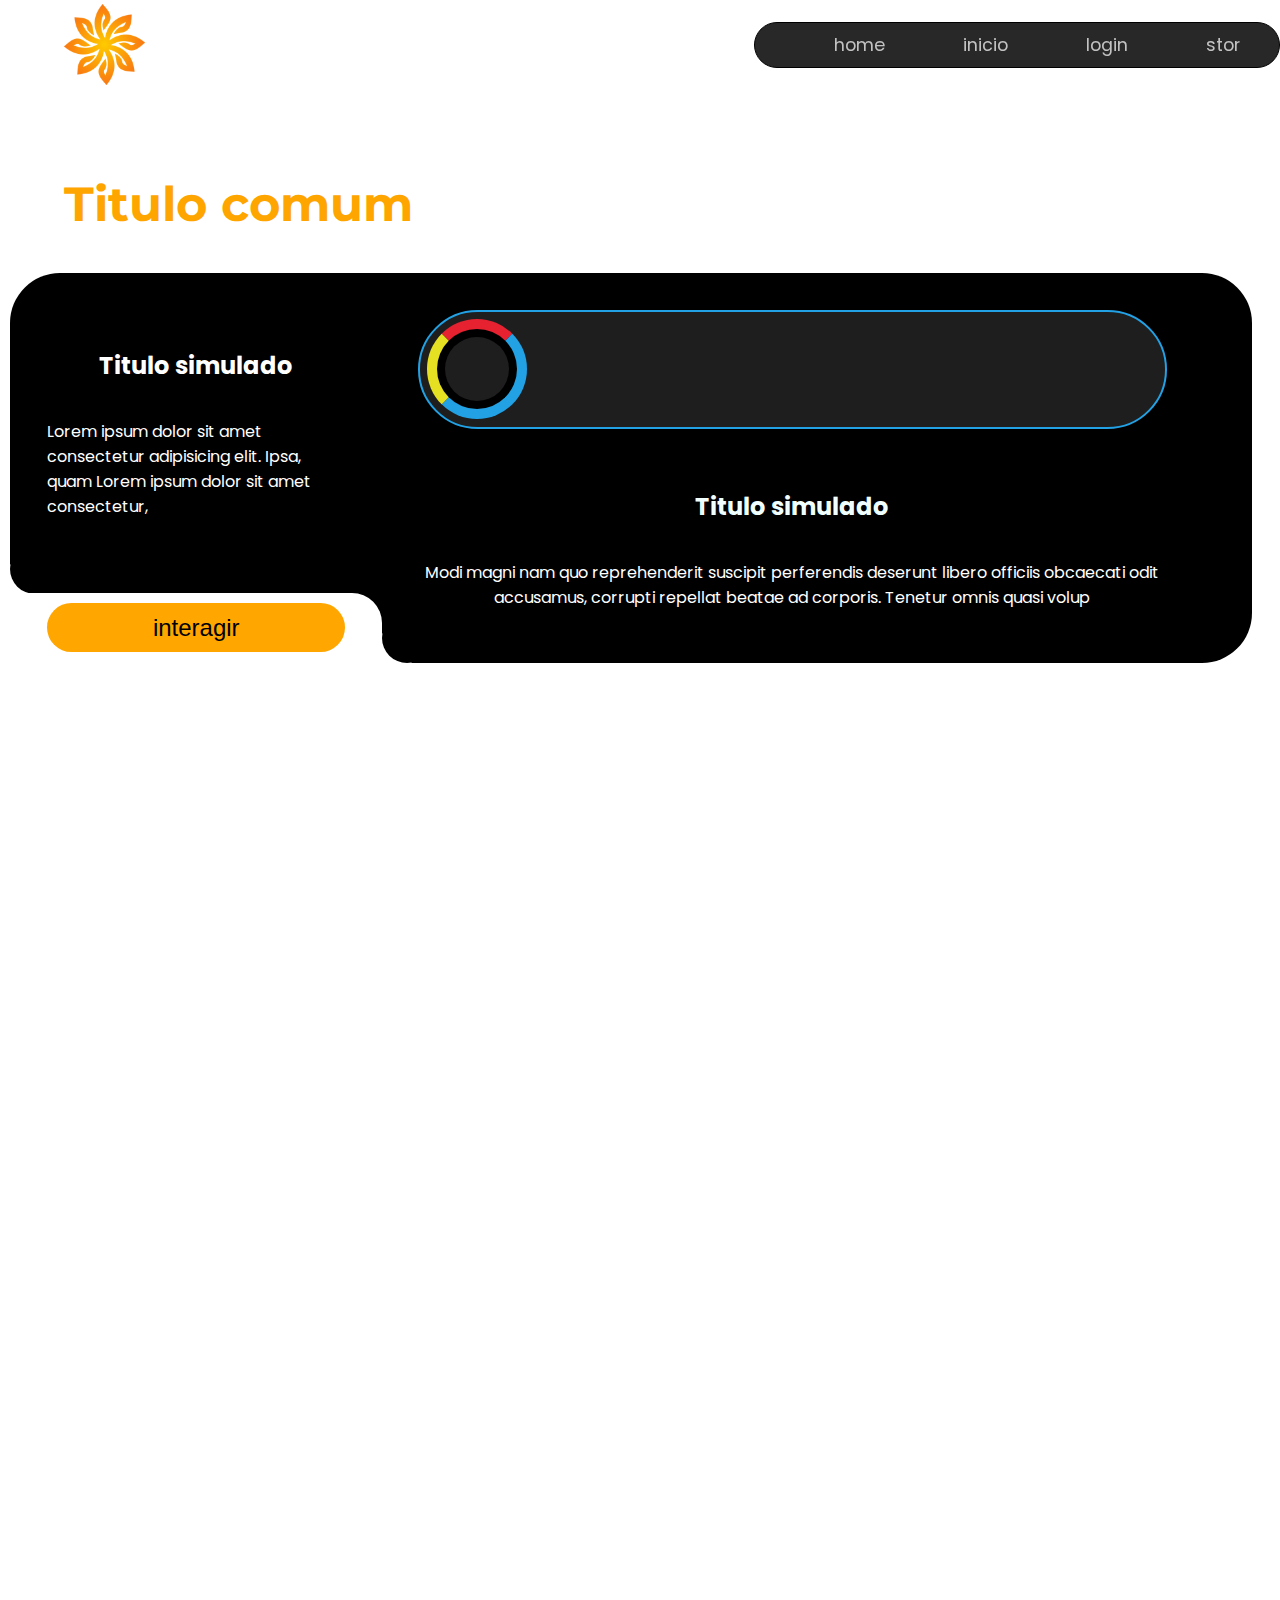
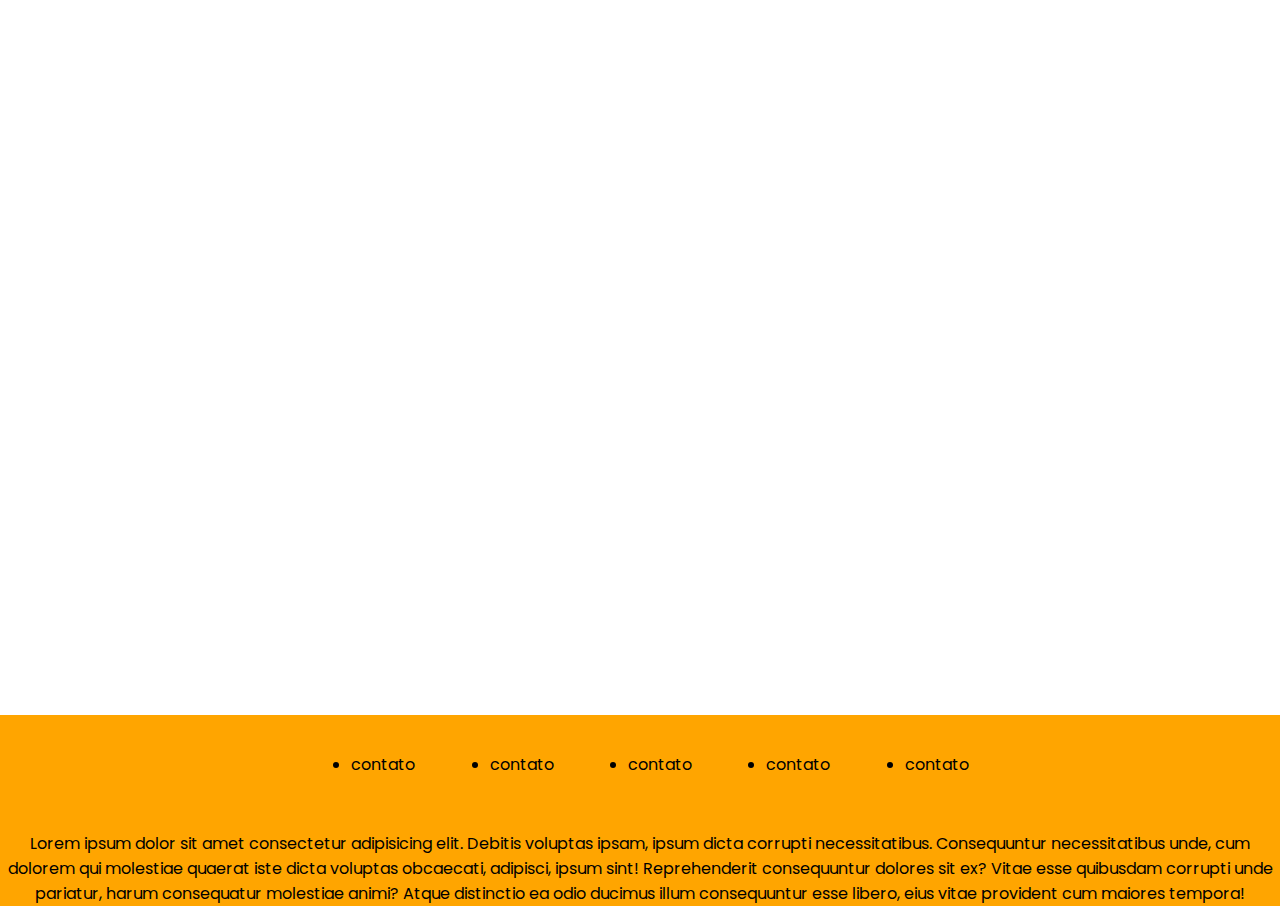
==== commit 1786cb5a: "rspons" ====
--- a/inicio.html
+++ b/inicio.html
@@ -18,22 +18,27 @@
 <header>
   <nav id="nav-bar">
     <img src="logo.png" id="logo">
-    <ul class="ul" >
-  <li class="li"><a class="al" href="index.html">home</a></li>
-  <li class="li"><a class="al" href="">inicio</a></li>
-  <li class="li"><a class="al" href="">login</a></li>
-  <li class="li"><a class="al" href="">stor</a></li>
-  </ul> 
-  
-  <input type="search" placeholder="pesquise" id="pesquisa"> 
+    <div id="tudo">
+      <div class="respo">
+        <div class="barra1"></div>
+        <div class="barra2"></div>
+        <div class="barra3"></div>
+      </div>
+      <ul class="ul" >
+        <li class="li"><a class="al" href="index.html">home</a></li>
+        <li class="li"><a class="al" href="">inicio</a></li>
+        <li class="li"><a class="al" href="">login</a></li>
+        <li class="li"><a class="al" href="">stor</a></li>
+        </ul>
+    </div>
 </nav>
 
 </header> 
 
   <main>
     <div id="texto1">
-       <h2 class="titulo2"> <span class='span'>Titulo </span> comum</h2>
-      <div class="lorems">
+       <h2 class="titulo2" > <span class='span'>Titulo </span> comum</h2>
+      <div class="lorems" >
         <div class="esp1">
           <h2 color="white">Titulo simulado</h2>
                 <p id="paragrafo">Lorem ipsum dolor sit amet consectetur adipisicing elit. Ipsa, quam Lorem ipsum dolor sit amet consectetur, </p>
@@ -44,7 +49,7 @@
         <div class="rol">
           <div class="graf">
             <div class="agra">
-            <p>grafico <BR> base</p>
+            <!-- <p>grafico <BR> base</p> -->
           </div>
               </div>
         </div>
@@ -58,34 +63,34 @@
       <span class="sombradois"></span>
       </div>
   
-    <iframe src="https://www.google.com/maps/embed?pb=!1m18!1m12!1m3!1d2624.8741061050264!2d2.333030583923743!3d48.86061100797468!2m3!1f0!2f0!3f0!3m2!1i1024!2i768!4f13.1!3m3!1m2!1s0x47e671d877937b0f%3A0xb975fcfa192f84d4!2sMuseu%20do%20Louvre!5e0!3m2!1spt-BR!2sbr!4v1718895643769!5m2!1spt-BR!2sbr" width="900" height="350" style="border:0;" allowfullscreen="" loading="lazy" referrerpolicy="no-referrer-when-downgrade"></iframe>
+    <div class="iframe" data-anime="top"><iframe src="https://www.google.com/maps/embed?pb=!1m18!1m12!1m3!1d2624.8741061050264!2d2.333030583923743!3d48.86061100797468!2m3!1f0!2f0!3f0!3m2!1i1024!2i768!4f13.1!3m3!1m2!1s0x47e671d877937b0f%3A0xb975fcfa192f84d4!2sMuseu%20do%20Louvre!5e0!3m2!1spt-BR!2sbr!4v1718895643769!5m2!1spt-BR!2sbr" width="900" height="350" style="border:0;" allowfullscreen="" loading="lazy" referrerpolicy="no-referrer-when-downgrade"></iframe></div>
     </div>
 
     <div id="texto2">
-      <h2 class="titulo2">Titulo  <span class='span' > segundario</span></h2>
+      <h2 class="titulo2" data-anime="left">Titulo  <span class='span' > segundario</span></h2>
       <div id="parte1">
-        <img class="img" src="https://images.pexels.com/photos/20894190/pexels-photo-20894190/free-photo-of-cidade-meio-urbano-ponto-de-referencia-ponto-historico.jpeg?auto=compress&cs=tinysrgb&w=1260&h=750&dpr=1" alt="imagem de londres">
-    <p>Lorem ipsum dolor sit amet consectetur adipisicing elit. Tenetur excepturi, voluptatibus quia culpa sint praesentium alias illo incidunt, voluptatem debitis ab quibusdam, quasi repellendus voluptatum autem vero! Optio, consequatur doloribus.
+        <img class="img" data-anime="left" src="https://images.pexels.com/photos/20894190/pexels-photo-20894190/free-photo-of-cidade-meio-urbano-ponto-de-referencia-ponto-historico.jpeg?auto=compress&cs=tinysrgb&w=1260&h=750&dpr=1" alt="imagem de londres">
+    <p data-anime="right">Lorem ipsum dolor sit amet consectetur adipisicing elit. Tenetur excepturi, voluptatibus quia culpa sint praesentium alias illo incidunt, voluptatem debitis ab quibusdam, quasi repellendus voluptatum autem vero! Optio, consequatur doloribus.
     Rerum eaque eveniet repudiandae enim dolores! Corporis optio possimus impedit, incidunt soluta dignissimos inventore dolores delectus quos! Fuga sit, iste voluptates nisi rerum sint tempora fugit dolor est in eos.
     </p>
+      </div>    
       </div>
       <div id="parte2">
-  <p>Doloremque optio officiis eveniet exercitationem consequuntur? Officiis saepe incidunt quae quam illo aspernatur sapiente recusandae consequuntur voluptatum expedita! Inventore culpa quasi repudiandae sit corrupti aut quisquam architecto consequatur provident tempore.
+        <img class="img" data-anime="right" src="https://images.pexels.com/photos/1796712/pexels-photo-1796712.jpeg?auto=compress&cs=tinysrgb&w=1260&h=750&dpr=1" alt="ponte de londres">
+  <p data-anime="left">Doloremque optio officiis eveniet exercitationem consequuntur? Officiis saepe incidunt quae quam illo aspernatur sapiente recusandae consequuntur voluptatum expedita! Inventore culpa quasi repudiandae sit corrupti aut quisquam architecto consequatur provident tempore.
     Non commodi saepe beatae amet sed! Hic veniam ullam, consectetur eius quisquam voluptas porro veritatis quidem, natus minima repellendus, facere aperiam. Quidem eaque dolorum et sunt voluptatum velit ad incidunt.
+    </p>
+    
+      </div>
+      <img id="ft-final" data-anime="top" src="https://images.pexels.com/photos/4452037/pexels-photo-4452037.jpeg">
    
-    </p>
-        <img class="img" src="https://images.pexels.com/photos/1796712/pexels-photo-1796712.jpeg?auto=compress&cs=tinysrgb&w=1260&h=750&dpr=1" alt="ponte de londres">
-      </div>
-      
-      <img id="ft-final" src="https://images.pexels.com/photos/4452037/pexels-photo-4452037.jpeg">
-   
-      <p id="pfinal">Ipsa, libero repellendus fuga cupiditate commodi tempore quibusdam, ipsum autem pariatur esse, dolorem nihil saepe? Et earum, laborum sit voluptates, ducimus dolorum, architecto illum mollitia optio aliquam corrupti ad quia.
+      <p id="pfinal" data-anime="top">Ipsa, libero repellendus fuga cupiditate commodi tempore quibusdam, ipsum autem pariatur esse, dolorem nihil saepe? Et earum, laborum sit voluptates, ducimus dolorum, architecto illum mollitia optio aliquam corrupti ad quia.
     Harum consequatur labore expedita odit id magni amet eligendi nisi ea! Architecto odio nihil repellat, laborum obcaecati, itaque voluptatum labore ullam ex eligendi maiores culpa quaerat tempore eum! Obcaecati, tempora!
     Doloremque voluptas illum minima, assumenda delectus unde iure ea consectetur tempora adipisci dolorem, nihil molestias! Quos nobis ratione vero, natus provident nulla nesciunt eum optio, corporis commodi excepturi reprehenderit debitis.
     Id voluptas deleniti maxime accusantium in debitis molestiae quam fugit odit minus! Eaque ex vitae exercitationem cumque quidem quasi est in, quam iure aperiam quo ratione laborum sunt odio facere.
     Inventore deleniti repellendus autem impedit, eligendi magni tempore, dolores, quaerat cumque reprehenderit quam a accusantium aliquam? Sequi reprehenderit sed praesentium at, magni porro quaerat hic, autem in debitis distinctio corporis.
     </p>
-    </div>
+    
   </main>
   
   <footer>
--- a/style.css
+++ b/style.css
@@ -1,5 +1,6 @@
 html {
   height: 100%;
+
   width: 100%;
 }
 body{
@@ -8,7 +9,7 @@
   width: 100%;
   margin: 0;
 font-family:'Poppins', sans-serif;
-
+overflow-x: hidden;
   
 }
 /* header */
@@ -18,7 +19,7 @@
   justify-content: space-between;
   text-align:center;
   align-items:center;
-  height: 8vh;
+  height: 1vh;
   width: 100%;
   z-index:10;  
   padding-top: 40px;
@@ -83,6 +84,29 @@
 
 
 /* main */
+[data-anime]{
+  opacity: 0;
+  transition:  all 1s cubic-bezier(0.215, 0.610, 0.355, 1);
+  position: relative;
+}
+[data-anime="right"]{
+left: 50%; 
+}
+[data-anime='left']{
+  left: -50%;
+ 
+  }
+  [data-anime='top']{
+    top: -5em;
+    }
+.entrou{
+      opacity: 1;
+     left: 0;
+     right: 0;
+     top: 0;
+   
+ }
+
 .main{
    background-attachment:hidden;
    width: 100%;
@@ -191,8 +215,8 @@
 .lorems{
   /* height: 550px; */
   position: relative;
-  display: flex;
-  justify-content: space-around;
+  display: grid;
+  grid-template-columns:1fr 2fr  10%;
   width: 97%;
   background-color: rgb(0, 0, 0);
   margin: 10px;
@@ -206,8 +230,8 @@
   display: flex;
   justify-content: center;
   align-items: center;
-  width: 350px;
-  height: 130px;
+  width: 30%;
+  height: 18%;
   bottom: 0;
   left: 0;
   z-index: 2;
@@ -228,8 +252,8 @@
   background-color: transparent;
   border-top-right-radius: 30px;
   text-align: center;
-  width: 400px;
-  height: 130px;
+  width: 20%;
+  height: 7%;
   bottom: 0;
   left: 0;
   z-index: 1;
@@ -242,17 +266,17 @@
   border-radius: 50%;
   background-color:transparent;
   left: 0;
-  top: -50px;
+  top: -335%;
   box-shadow: -20px 20px rgb(255, 255, 255);
 }
 .esp2{
-  padding: 60px;
+  padding: 5% ;
   display: flex;
  flex-direction: column;
   justify-content: center;
   align-items: center;
   text-align: center;
-  width: 200%;
+  width: 100%;
   
 
 }
@@ -260,19 +284,20 @@
   display: flex;
   justify-content: left;
   align-items: center;
-  width: 500px;
-  height: 210px;
+  width: 100%;
+  height: 50%;
   background-color:#1e1e1e;
   margin-bottom: 40px;
   border-radius: 110px;
   border: 2px solid #22A1E5;
- transition: 5s;
-}
+ transition: all 5s ease-in-out;
+}
+
 
 .graf{
-  height: 180px;
-  width: 180px;
-  border-radius: 50%;
+  height: 5em;
+  width: 5em;
+  border-radius: 100%;
 border: 10px solid #22A1E5;
 border-top-color: #E62230;
 border-left-color: #E6E022;
@@ -280,15 +305,15 @@
   display: flex;
   justify-content: center;
   align-items: center;
-  margin: 0px 5px;
+  margin: 1%;
   transition: 5s;
 
 }
 .agra{
-height: 165px;
-  width: 165px;
+height: 4em;
+  width: 4em;
   background-color: #1e1e1e;
-  border-radius: 50%;
+  border-radius: 100%;
   display: flex;
   justify-content: center;
   align-items: center;
@@ -300,16 +325,16 @@
   
 }
 .esp1{
-  justify-content: flex-start;
-  padding: 40px;
+
+  padding: 10%;
  display: flex;
 flex-direction: column;
 align-items: center;
-  text-align: center;
+  margin-top: 5%;
 }
 .esp1 h2{
   color: white;
-  margin-top: 100px;
+  text-align: center;
   padding: 0;
 }
 .esp2 h2{
@@ -319,8 +344,8 @@
 
 #int{
   font-size: 1.5em;
-  width: 250px;
-  height: 70px;
+  width: 80%;
+  height: 70%;
   border-radius: 50px;
   border: none;
  background-color: #ffa600;
@@ -329,21 +354,26 @@
 }
 
 #int:hover{
-  width: 270px;
-  height: 70px;
+  width: 85%;
+  height: 75%;
 font-size: 1.7em;
 }
 #paragrafo,#paragrafo2{
 color: #ffffff; 
 }
 /* parte do frame */
-iframe{
-  margin: 5%;
+.iframe{
+  width: 100%;
+display: flex;
+justify-content: center;
+align-items: center;
+text-align: center;
+ margin: 5% 0%;  
   
 }
 
 /* parte das fotos que se mechem */
-#parte1, #parte2{
+#parte1{
   display: flex;
 }
 #parte1 p{
@@ -360,11 +390,11 @@
  
 }
 #parte2{
-  
+  display: flex;
+  flex-direction: row-reverse;
    margin-bottom: 10%;
-
- 
-   
+ 
+  
 }
 
 .img{
@@ -407,3 +437,143 @@
   margin: 3%;
 }
 
+@media (max-width:728px){
+
+  #tudo{
+    display: flex;
+    position: absolute;
+    right: -7.5em;
+    top:2vh;
+    z-index: 10;
+    transition: all 0.5s ease-in-out;
+    height: 4em;
+    margin: 0;
+    
+  }
+.respos{
+display: flex;
+flex-direction: column;
+
+}
+  .respos .barra1,.respos .barra2,.respos .barra3{
+    margin-right: 5%;
+    align-items: flex-end;
+    height: 0.3em;
+    background-color: aliceblue;
+  }
+  .ul{
+    display: flex;
+    flex-direction: column;
+    border-radius: 1em 0em 0em 1em ;
+    align-items: center;
+    text-align: center;
+    justify-content: center;
+    padding: 0%;
+    margin-top: 0;
+    height: 10em;
+  }
+ .respo{
+  margin-right: 5%;
+  display: flex;
+  flex-direction: column;
+ align-items: flex-end;
+ }
+ .barra1,.barra2,.barra3{
+  background-color: #1e1e1e;
+ margin: 0.2em 0em;
+  height: 0.4em;  
+  border-radius: 20em;
+ 
+ }
+ .barra1{
+  width: 2em;
+ }
+ .barra2{
+  width: 1.5em;
+ }
+ .barra3{
+  width: 2.5em;
+ }
+  #texto1, #texto2, #parte1,#parte2{
+    display: flex;
+    flex-direction: column;
+    align-items: center;
+  } 
+
+  .lorems{
+    width: 24em;
+    margin: 0% 1%;
+    display: flex;
+    flex-direction: column;
+    text-align: center;
+    align-items: center;
+    padding: 0% 5%;
+  }
+  .esp2{
+    margin-bottom: 35%;
+  }
+.sombra{
+width: 100%;
+}
+.sombra::before{
+  content: ' ';
+  position: absolute;
+  width: 50px;
+  height: 50px;
+  border-radius: 50%;
+  background-color:transparent;
+  top: -50px;
+  right: 0px;
+  box-shadow: 20px 20px rgb(255, 255, 255);
+}
+.sombradois::before{
+  content: ' ';
+  position: absolute;
+  width: 50px;
+  height: 50px;
+  border-radius: 50%;
+  background-color:transparent;
+  top:-135px;
+  left: 0px;
+  box-shadow: -20px 20px rgb(255, 255, 255);
+}
+.titulo2{
+  font-size: 2.7em;
+
+}
+.titulo2:hover{
+  font-size: 2.5em;
+}
+
+.img{
+border: none;
+border-radius: 0px;
+width: 100%;
+background-attachment: cover;
+  background-size: cover;
+}
+[data-anime]{
+  opacity: 0;
+  transition:  all 1s cubic-bezier(0.215, 0.610, 0.355, 1);
+  position: relative;
+}
+[data-anime="right"]{
+left: 50%; 
+}
+[data-anime='left']{
+  left: -50%;
+ 
+  }
+  [data-anime='top']{
+    top: -5em;
+    }
+.entrou{
+      opacity: 1;
+     left: 0;
+     right: 0;
+     top: 0;
+   
+ }
+
+
+}
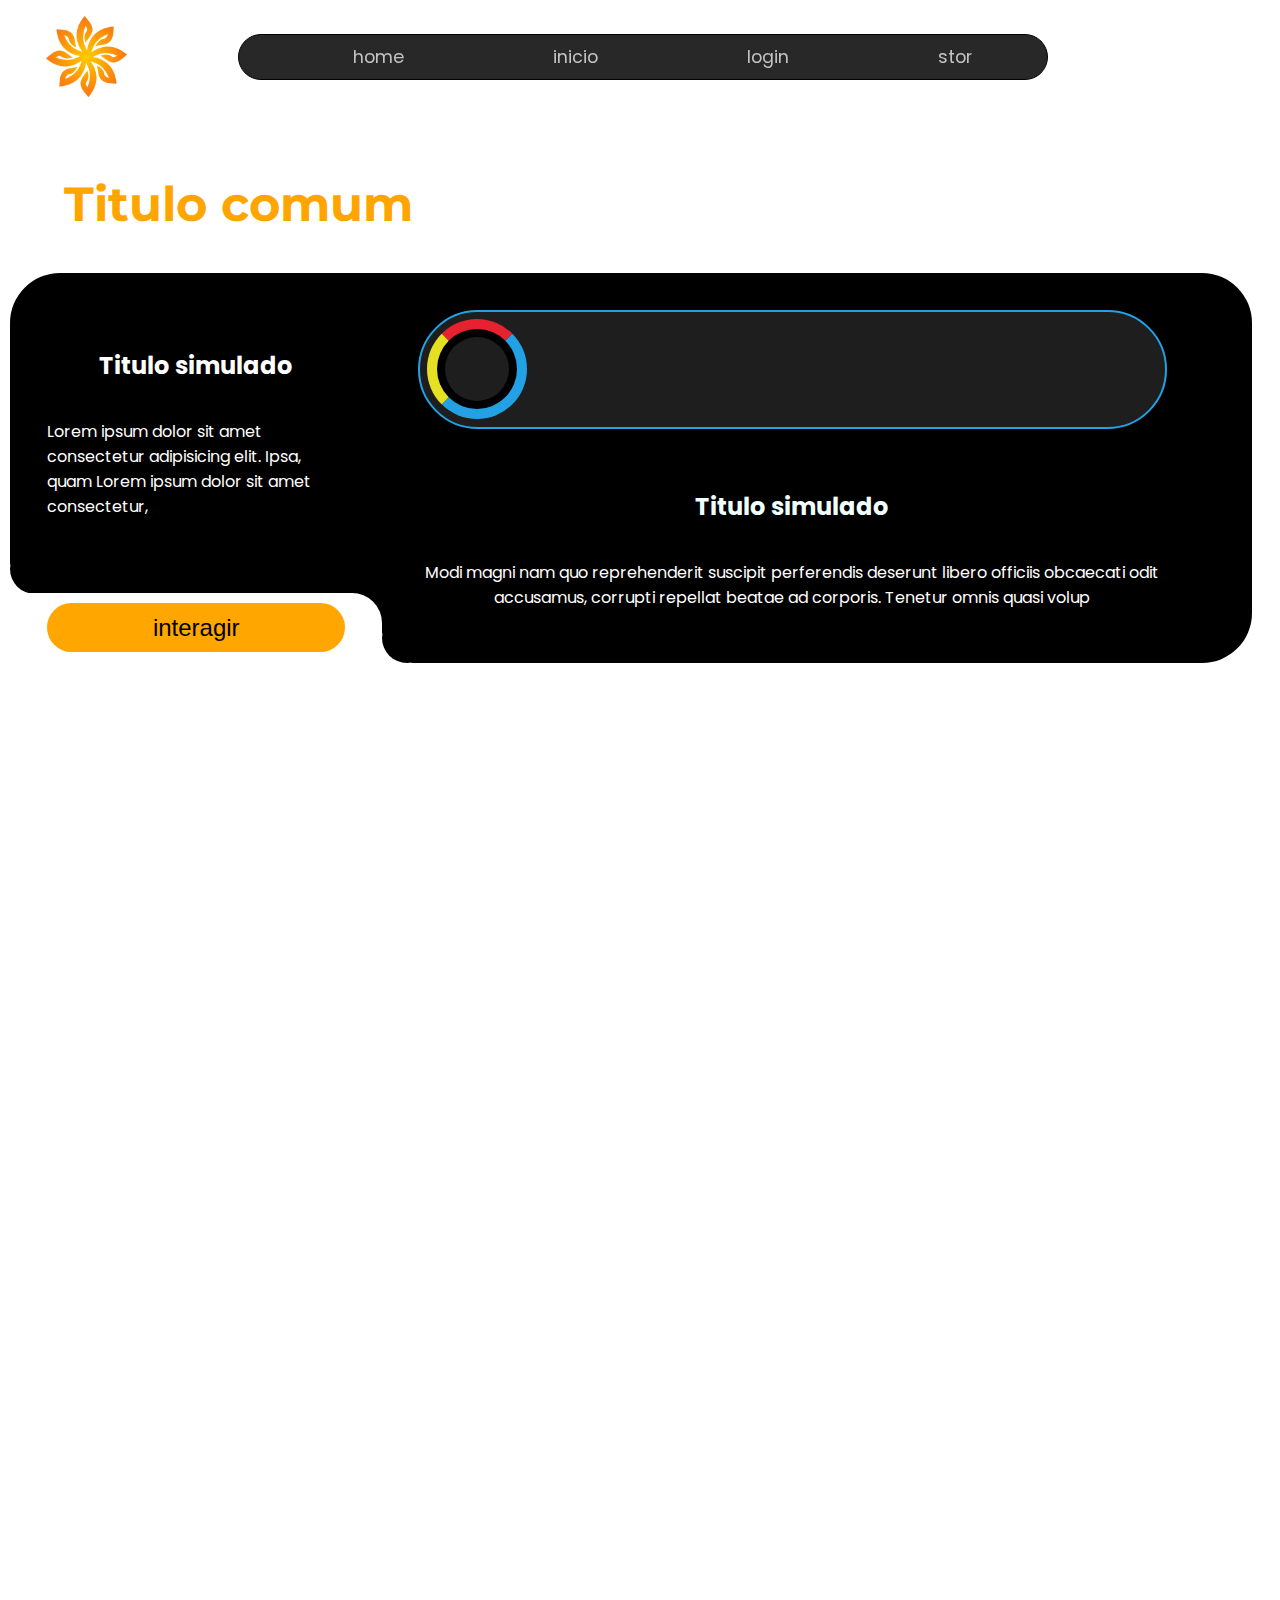
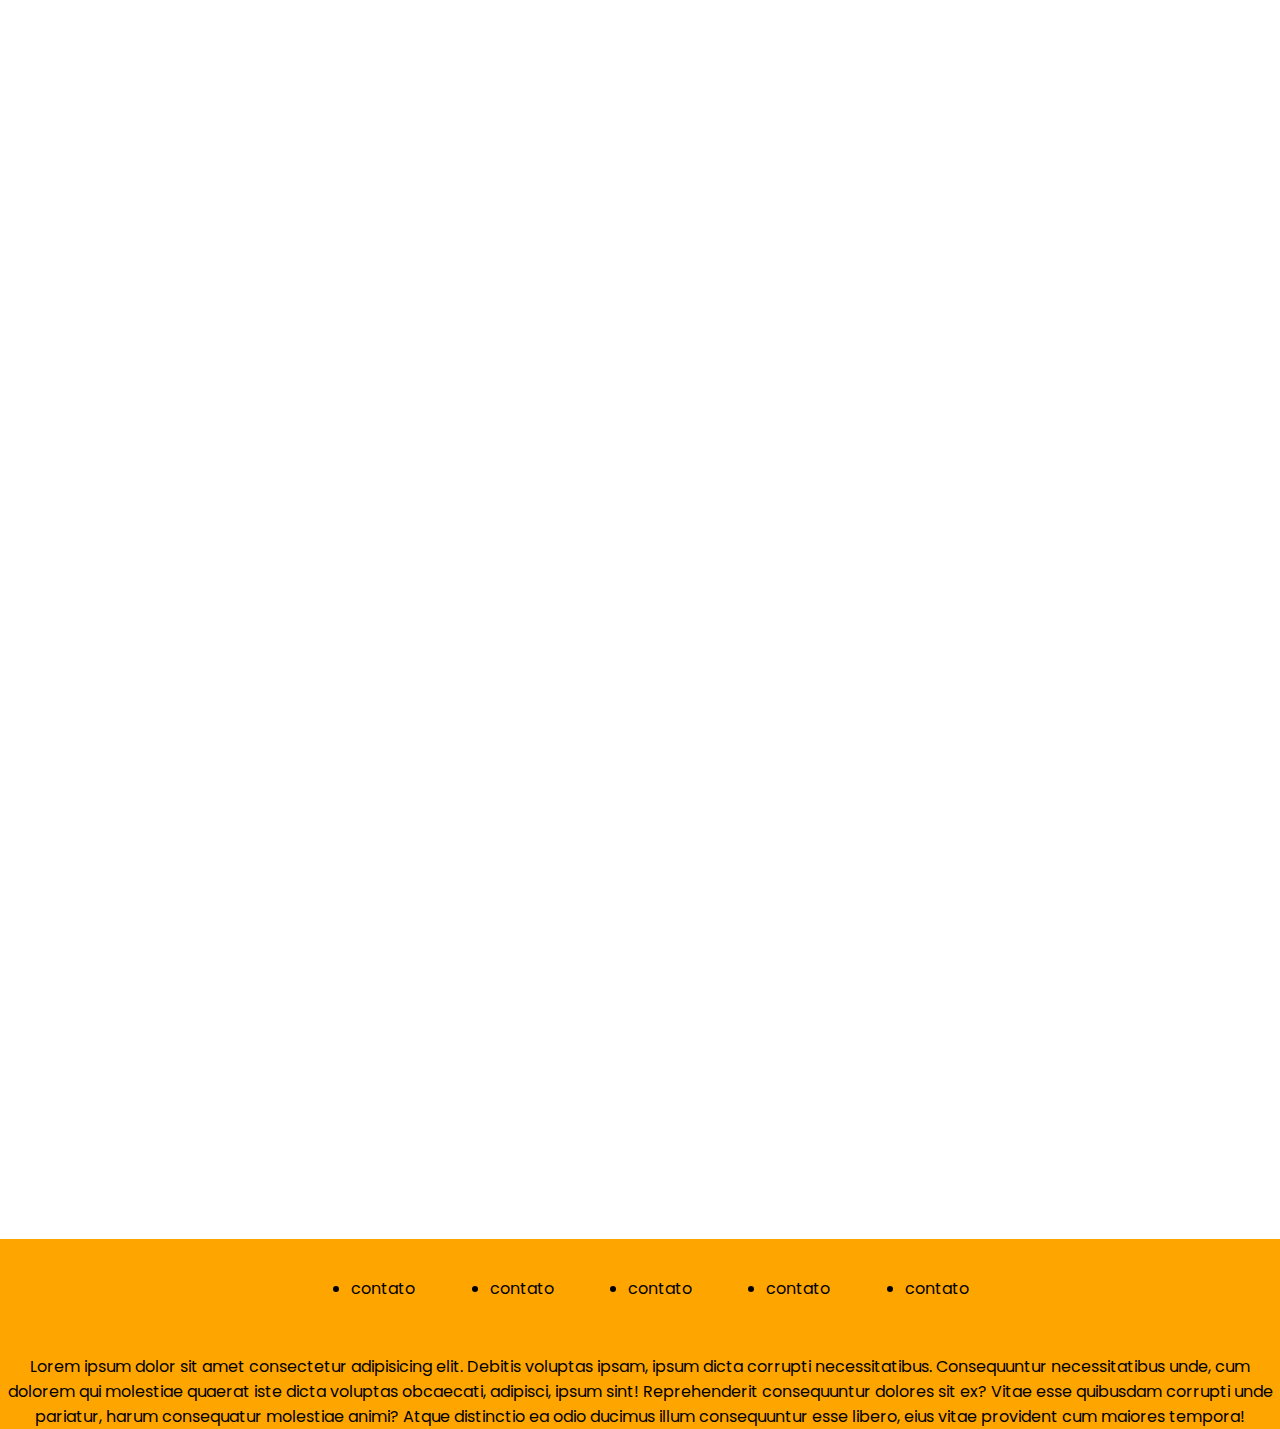
==== commit a79386c5: "começo-carossel" ====
--- a/inicio.html
+++ b/inicio.html
@@ -82,15 +82,22 @@
     </p>
     
       </div>
-      <img id="ft-final" data-anime="top" src="https://images.pexels.com/photos/4452037/pexels-photo-4452037.jpeg">
-   
-      <p id="pfinal" data-anime="top">Ipsa, libero repellendus fuga cupiditate commodi tempore quibusdam, ipsum autem pariatur esse, dolorem nihil saepe? Et earum, laborum sit voluptates, ducimus dolorum, architecto illum mollitia optio aliquam corrupti ad quia.
-    Harum consequatur labore expedita odit id magni amet eligendi nisi ea! Architecto odio nihil repellat, laborum obcaecati, itaque voluptatum labore ullam ex eligendi maiores culpa quaerat tempore eum! Obcaecati, tempora!
-    Doloremque voluptas illum minima, assumenda delectus unde iure ea consectetur tempora adipisci dolorem, nihil molestias! Quos nobis ratione vero, natus provident nulla nesciunt eum optio, corporis commodi excepturi reprehenderit debitis.
-    Id voluptas deleniti maxime accusantium in debitis molestiae quam fugit odit minus! Eaque ex vitae exercitationem cumque quidem quasi est in, quam iure aperiam quo ratione laborum sunt odio facere.
-    Inventore deleniti repellendus autem impedit, eligendi magni tempore, dolores, quaerat cumque reprehenderit quam a accusantium aliquam? Sequi reprehenderit sed praesentium at, magni porro quaerat hic, autem in debitis distinctio corporis.
-    </p>
-    
+      <div class="final">
+        <div class="slide-geral" data-anime="top">
+          <div class="slides" >
+            <img class="slide"  src="https://images.pexels.com/photos/4452037/pexels-photo-4452037.jpeg">
+            <img class="slide"  src="https://images.pexels.com/photos/247599/pexels-photo-247599.jpeg?auto=compress&cs=tinysrgb&w=1260&h=750&dpr=1" alt="">
+            <img class="slide" src="https://images.pexels.com/photos/2662116/pexels-photo-2662116.jpeg?auto=compress&cs=tinysrgb&w=1260&h=750&dpr=1" alt="">
+        
+            </div>
+          </div>
+        <p id="pfinal" data-anime="top">Ipsa, libero repellendus fuga cupiditate commodi tempore quibusdam, ipsum autem pariatur esse, dolorem nihil saepe? Et earum, laborum sit voluptates, ducimus dolorum, architecto illum mollitia optio aliquam corrupti ad quia.
+            Harum consequatur labore expedita odit id magni amet eligendi nisi ea! Architecto odio nihil repellat, laborum obcaecati, itaque voluptatum labore ullam ex eligendi maiores culpa quaerat tempore eum! Obcaecati, tempora!
+            Doloremque voluptas illum minima, assumenda delectus unde iure ea consectetur tempora adipisci dolorem, nihil molestias! Quos nobis ratione vero, natus provident nulla nesciunt eum optio, corporis commodi excepturi reprehenderit debitis.
+            Id voluptas deleniti maxime accusantium in debitis molestiae quam fugit odit minus! Eaque ex vitae exercitationem cumque quidem quasi est in, quam iure aperiam quo ratione laborum sunt odio facere.
+            Inventore deleniti repellendus autem impedit, eligendi magni tempore, dolores, quaerat cumque reprehenderit quam a accusantium aliquam? Sequi reprehenderit sed praesentium at, magni porro quaerat hic, autem in debitis distinctio corporis.
+            </p>
+        </div>
   </main>
   
   <footer>
--- a/style.css
+++ b/style.css
@@ -15,20 +15,21 @@
 /* header */
 #nav-bar{
   position: fixed  ;
-  display: flex;
-  justify-content: space-between;
-  text-align:center;
-  align-items:center;
+display: grid;
+grid-template-columns:1fr 6fr ;
+  align-items: center;
+  text-align: center;
   height: 1vh;
   width: 100%;
   z-index:10;  
-  padding-top: 40px;
+  padding-top: 1em;
   left: 0;
   top: 0 ;
 }
 #logo{
-  margin-left: 5%;
+  margin: 0% 25%;
   height:9vh;
+ 
 }
 
 
@@ -39,7 +40,9 @@
   display: flex;
   justify-content:space-around;
   text-align:center;
-  transition: 2s;
+  transition: 0.7s ease-in-out;
+  width: 70%;
+  margin: 0% 5%;
 }
 .li{
   margin: 0px 30px;
@@ -277,7 +280,7 @@
   align-items: center;
   text-align: center;
   width: 100%;
-  
+  transition: all 2s ease-in-out;
 
 }
 .rol{
@@ -292,6 +295,7 @@
   border: 2px solid #22A1E5;
  transition: all 5s ease-in-out;
 }
+
 
 
 .graf{
@@ -307,9 +311,12 @@
   align-items: center;
   margin: 1%;
   transition: 5s;
-
-}
+  position: relative;
+  left: 0em;
+}
+
 .agra{
+  
 height: 4em;
   width: 4em;
   background-color: #1e1e1e;
@@ -319,6 +326,22 @@
   align-items: center;
   transition: 5s;
 }
+.rolstyle{  
+border: 2px solid #5D1CE6;
+
+}
+.grafstyle{ transform: rotateZ(360deg);
+   border: 10px solid #5D1CE6;
+   border-bottom-color: #1BE539;
+   border-left-color: #E6841C;
+    position: relative;
+    left: 80%;
+  }
+  .intstyle { 
+    background-color:#5D1CE6;
+    transition:5s;
+  }
+
 .agra p{
   font-size:1.5em ;
   color: #ffffff;
@@ -373,8 +396,11 @@
 }
 
 /* parte das fotos que se mechem */
-#parte1{
-  display: flex;
+#parte1, #parte2{
+  display: flex;
+  align-items: center;
+  justify-content: center;
+  text-align: center;
 }
 #parte1 p{
  
@@ -390,17 +416,20 @@
  
 }
 #parte2{
-  display: flex;
   flex-direction: row-reverse;
    margin-bottom: 10%;
  
   
 }
-
+.final{
+  height: 80vh;
+  width: 100%;
+}
 .img{
-  width: 45%;
+  height: 15em;
+  width: 15em;
   margin: 5%;
-  border-radius: 2000px;
+  border-radius: 100%;
   background-attachment: cover;
   background-size: cover;
   box-shadow: 0px 100px 180px -90px black;
@@ -408,22 +437,42 @@
   
 }
 .img:hover{
-  width: 50%;
+  transform: scale(1.3);
   box-shadow: 10px 90px 200px -100px black;
   
 }
 /* ultima parte  */
-#ft-final{
-  width: 100%;
+.slide-geral{
+width: 60%;
+height: 40vh;
+}
+.slides{ 
+
+   position: absolute;
+  display: flex;
+  text-align: center;
+  justify-content: center;
+  align-items: center;
+ width: 90%; 
+
+}
+
+.slide{
+  width: 35%;
+  height: 40vh; 
   background-attachment: cover;
   background-size: cover;
 }
+
 #pfinal{
-  text-align: center;
-  margin: 10%;
+
+  text-align: center;
+  height: 20vh;
+  margin: 20vh 10%;
 }
 /* footer */
 footer{
+  
   background-color: orange ;
   text-align: center;
 }
@@ -442,17 +491,20 @@
   #tudo{
     display: flex;
     position: absolute;
-    right: -7.5em;
+    left: 25em;
     top:2vh;
     z-index: 10;
     transition: all 0.5s ease-in-out;
     height: 4em;
     margin: 0;
-    
+    border-radius:2em;
   }
 .respos{
-display: flex;
-flex-direction: column;
+  
+  display: flex;
+  flex-direction: column;
+ align-items: flex-end;
+transition: all 0.6s ease-in-out;
 
 }
   .respos .barra1,.respos .barra2,.respos .barra3{
@@ -462,9 +514,11 @@
     background-color: aliceblue;
   }
   .ul{
+  position: relative;
+  left:10em ;
     display: flex;
     flex-direction: column;
-    border-radius: 1em 0em 0em 1em ;
+    border-radius: 1em  ;
     align-items: center;
     text-align: center;
     justify-content: center;
@@ -473,11 +527,36 @@
     height: 10em;
   }
  .respo{
+  position: relative;
+  left: 2em;
   margin-right: 5%;
   display: flex;
   flex-direction: column;
  align-items: flex-end;
+ transition: all 0.6s ease-in-out;
  }
+ .tudostyle{
+  position:absolute  !important;
+  z-index: 1  !important;
+  width:100% !important;
+  height:100vh !important; 
+  top:0 !important; 
+ left:0 !important;
+  }
+ .ulstyle {
+  width: 7em; 
+  position: relative;
+  left: 17em;
+   top:1.6vh;
+  
+  }
+ .navstyle{ 
+  position: relative;
+  left:19em;
+   top:1.6vh;
+
+   }
+
  .barra1,.barra2,.barra3{
   background-color: #1e1e1e;
  margin: 0.2em 0em;
@@ -554,7 +633,7 @@
 }
 [data-anime]{
   opacity: 0;
-  transition:  all 1s cubic-bezier(0.215, 0.610, 0.355, 1);
+  transition:  all 1s ease-in-out;
   position: relative;
 }
 [data-anime="right"]{
